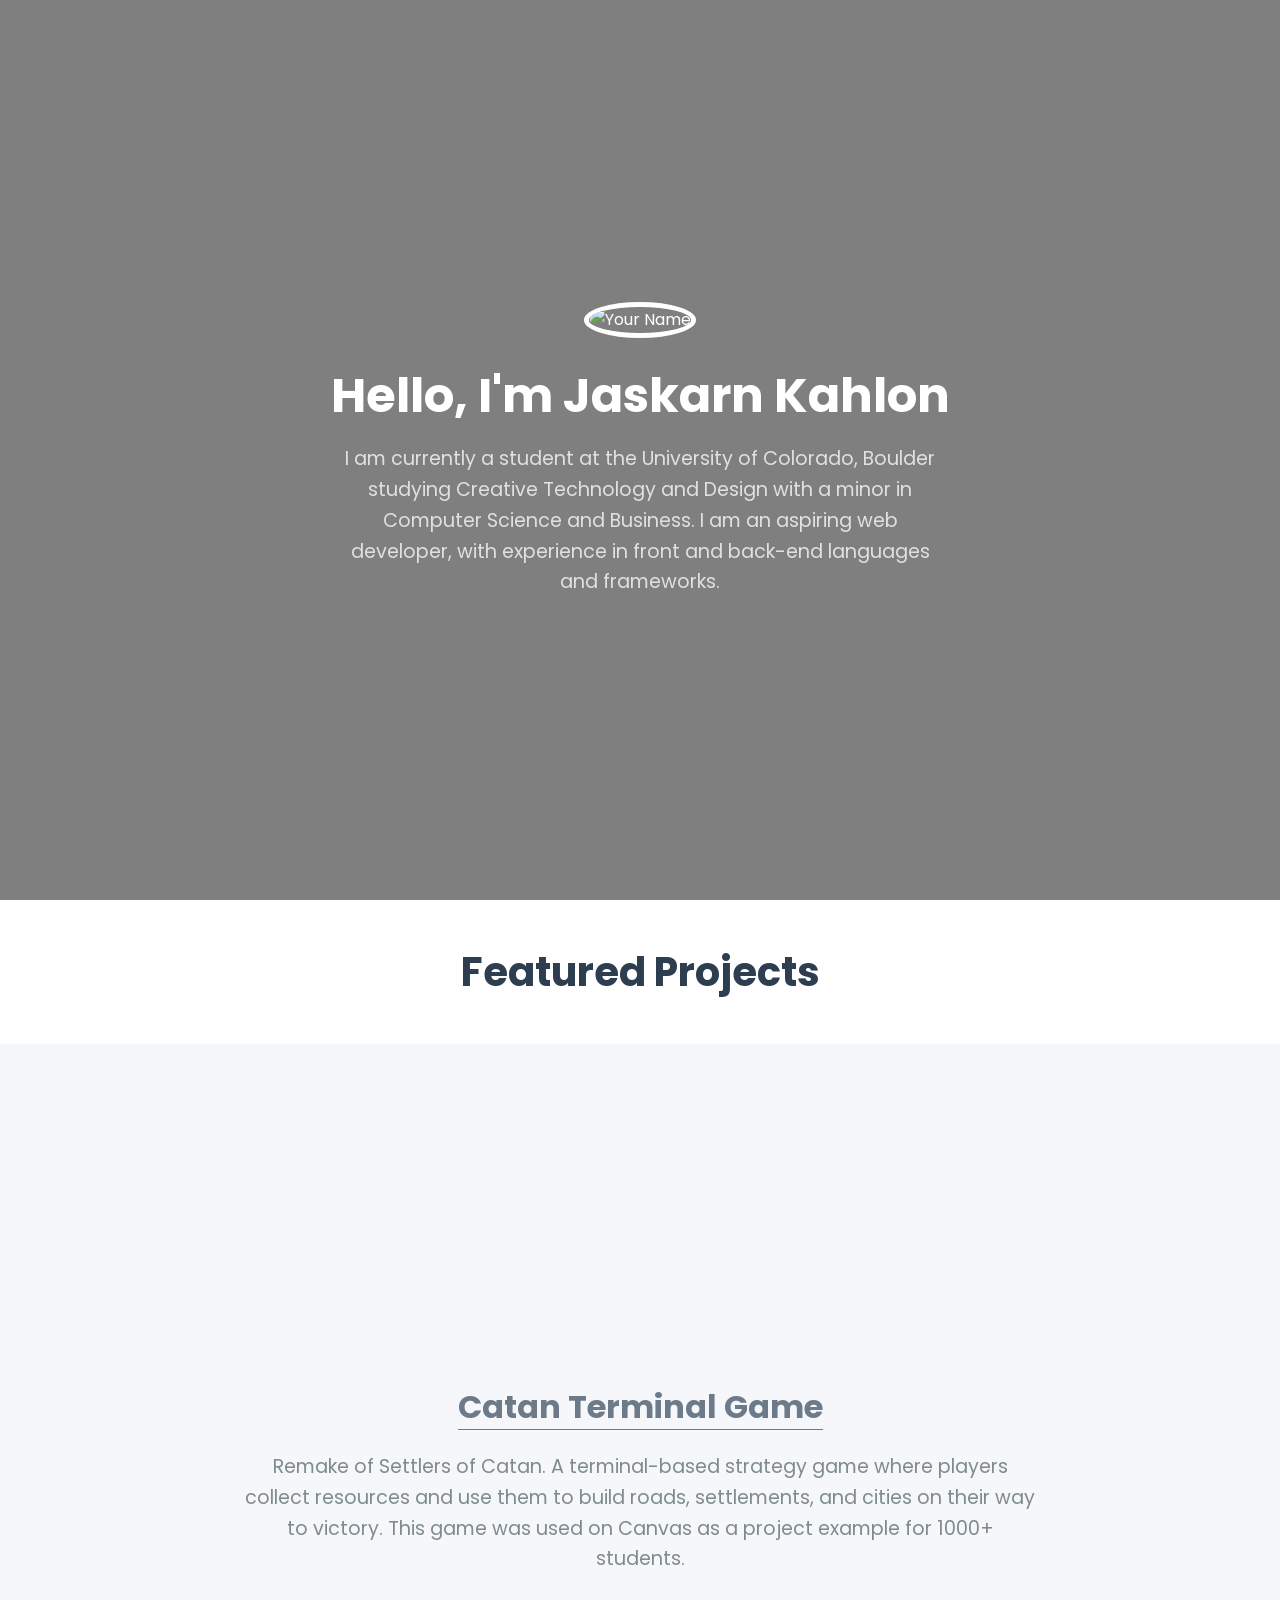
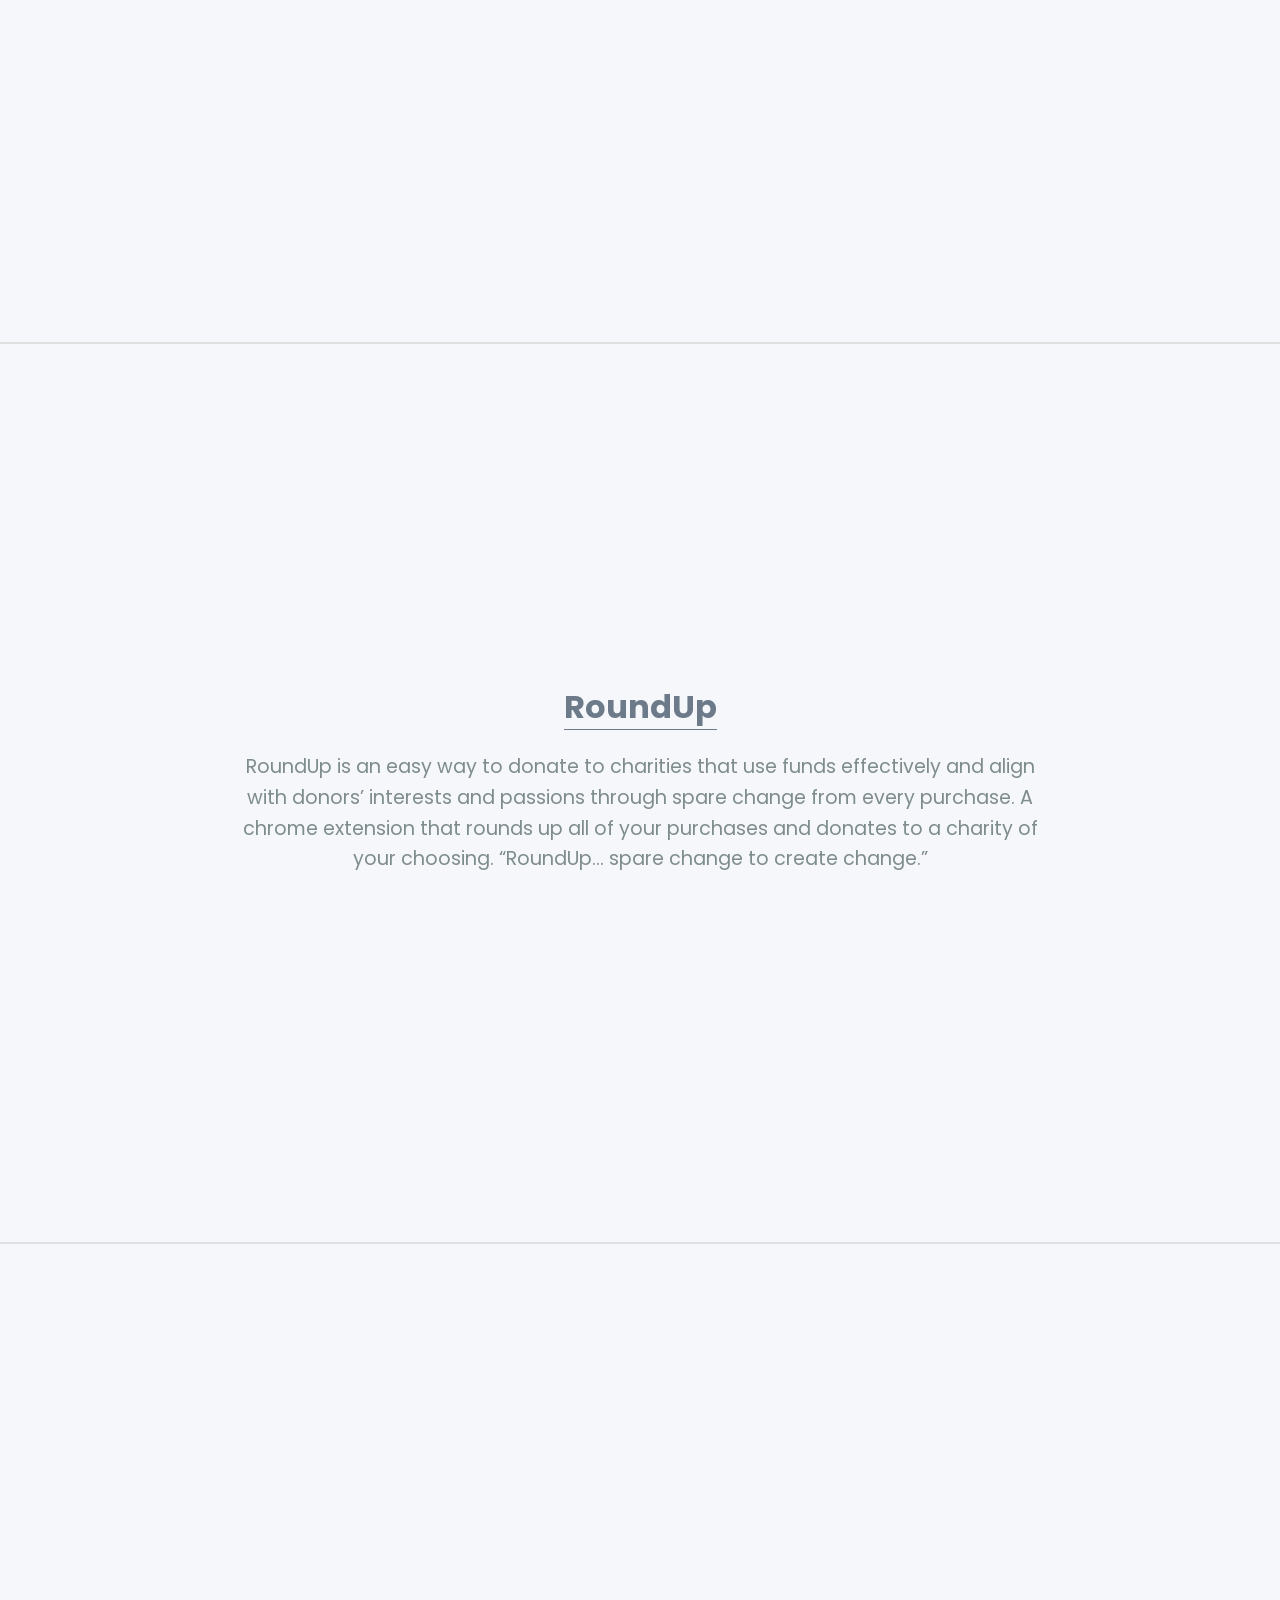
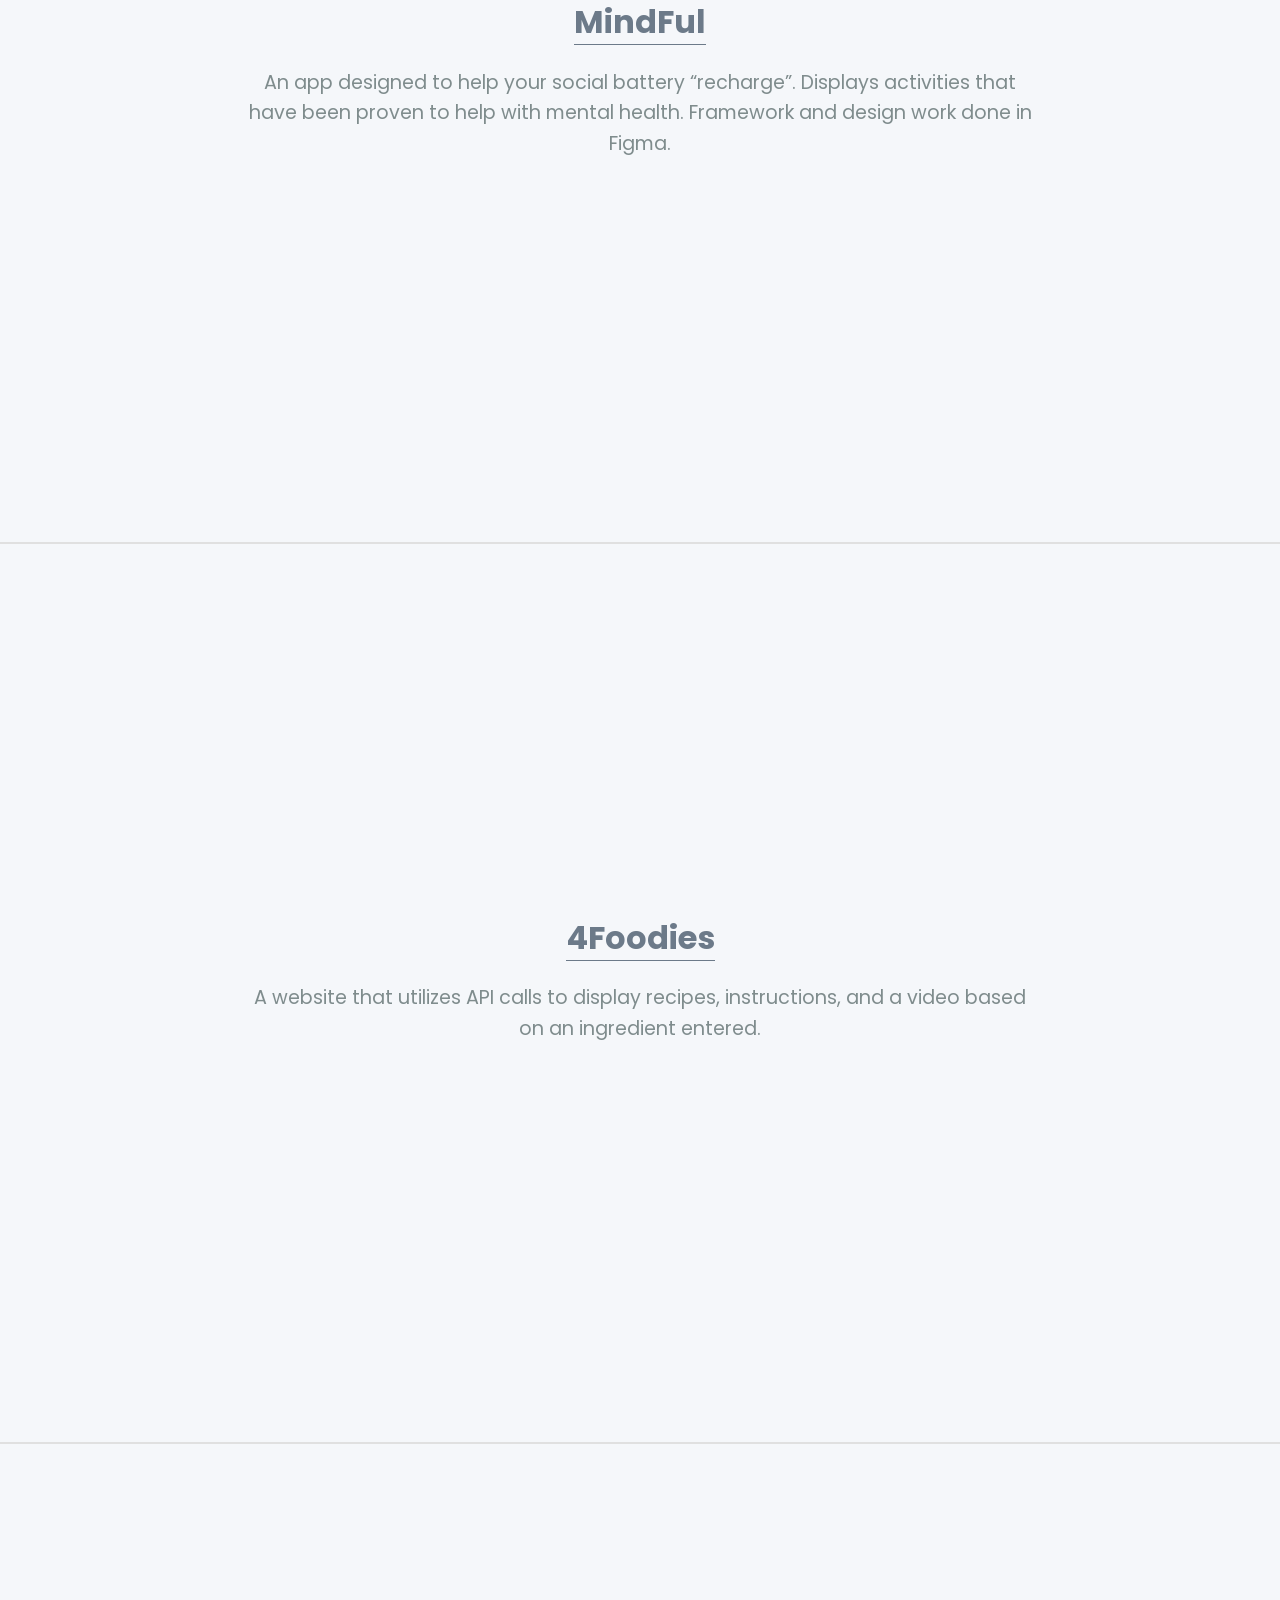
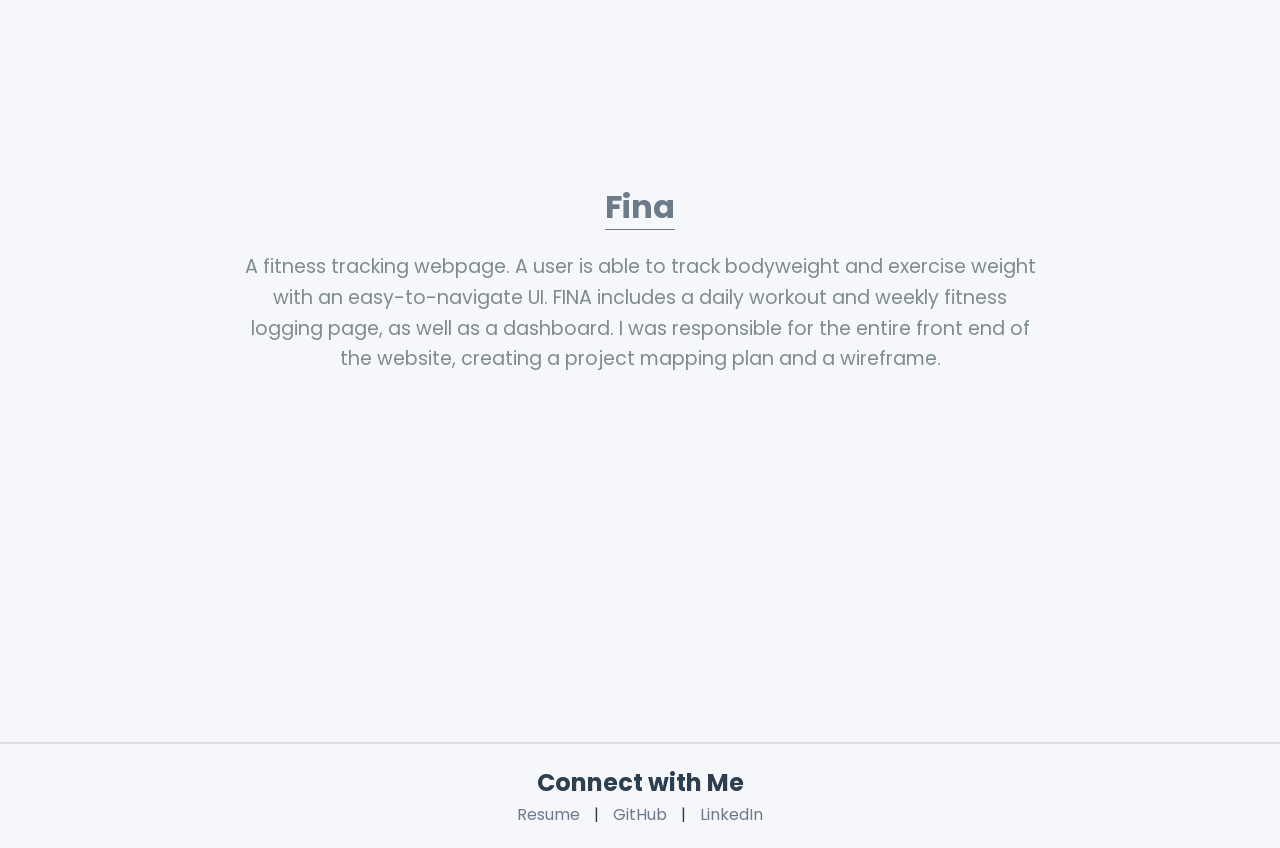
==== index.html @ 475bdefe "Add files via upload" ====
<!DOCTYPE html>
<html lang="en">
<head>
    <meta charset="UTF-8">
    <meta name="viewport" content="width=device-width, initial-scale=1.0">
    <title>My Portfolio</title>
    <link rel="stylesheet" href="style.css">
    <link href="https://fonts.googleapis.com/css2?family=Poppins:wght@400;600&display=swap" rel="stylesheet">
</head>
<body>
    <!-- Hero Section -->
    <header class="hero">
        <div class="overlay"></div>
        <div class="hero-content">
            <img src="your-photo.jpg" alt="Your Name" class="profile-pic">
            <div class="about-me">
                <h1><strong>Hello, I'm Jaskarn Kahlon</strong></h1>
                <p>I am currently a student at the University of Colorado, Boulder studying Creative Technology and Design with a minor in Computer Science and Business. I am an aspiring web developer, with experience in front and back-end languages and frameworks.</p>
            </div>
        </div>
    </header>

    <!-- Projects Section -->
    <section class="projects">
        <h2>Featured Projects</h2>

        <!-- Project 1: Catan Terminal Game -->
        <div class="project-section" id="project-1">
            <div class="project-content">
                <h3><a href="https://github.com/JaskarnKahlon1/Catan" target="_blank">Catan Terminal Game</a></h3>
                <p>Remake of Settlers of Catan. A terminal-based strategy game where players collect resources and use them to build roads, settlements, and cities on their way to victory. This game was used on Canvas as a project example for 1000+ students.</p>
            </div>
        </div>

        <!-- Project 2: RoundUp -->
        <div class="project-section" id="project-2">
            <div class="project-content">
                <h3><a href="https://github.com/IshanGProjects/RoundUp-Chrome-Extensions" target="_blank">RoundUp</a></h3>
                <p>RoundUp is an easy way to donate to charities that use funds effectively and align with donors’ interests and passions through spare change from every purchase. A chrome extension that rounds up all of your purchases and donates to a charity of your choosing. “RoundUp… spare change to create change.”</p>
            </div>
        </div>

        <!-- Project 3: MindFul -->
        <div class="project-section" id="project-3">
            <div class="project-content">
                <h3><a href="https://www.figma.com/proto/c4iYcLvR9ihwGPgPwx1ajz/Final-Project?node-id=1%3A3&scaling=scale-down&page-id=0%3A1&starting-point-node-id=1%3A3" target="_blank">MindFul</a></h3>
                <p>An app designed to help your social battery “recharge”. Displays activities that have been proven to help with mental health. Framework and design work done in Figma.</p>
            </div>
        </div>

        <!-- Project 4: 4Foodies -->
        <div class="project-section" id="project-4">
            <div class="project-content">
                <h3><a href="https://github.com/CSCI3308-Fall22/individual-project---set-e-JaskarnKahlon1" target="_blank">4Foodies</a></h3>
                <p>A website that utilizes API calls to display recipes, instructions, and a video based on an ingredient entered.</p>
            </div>
        </div>

        <!-- Project 5: Fina -->
        <div class="project-section" id="project-5">
            <div class="project-content">
                <h3><a href="https://github.com/Roman-Lynch/Group3" target="_blank">Fina</a></h3>
                <p>A fitness tracking webpage. A user is able to track bodyweight and exercise weight with an easy-to-navigate UI. FINA includes a daily workout and weekly fitness logging page, as well as a dashboard. I was responsible for the entire front end of the website, creating a project mapping plan and a wireframe.</p>
            </div>
        </div>
    </section>

    <!-- Footer Section -->
    <footer>
        <h2>Connect with Me</h2>
        <a href="https://docs.google.com/document/d/12Rl8M9u4_aouJ0RYzpn-iiYxez_B0-Yr/edit?usp=sharing&ouid=105893877208032743012&rtpof=true&sd=true" target="_blank">Resume</a> |
        <a href="https://github.com/JaskarnKahlon1?tab=overview&from=2023-01-01&to=2023-01-31" target="_blank">GitHub</a> |
        <a href="https://www.linkedin.com/in/jaskarn-kahlon/" target="_blank">LinkedIn</a>
    </footer>
</body>
</html>
---- style.css ----
/* Reset default styles */
* {
    margin: 0;
    padding: 0;
    box-sizing: border-box;
}

body {
    font-family: 'Poppins', sans-serif;
    line-height: 1.6;
    background-color: #FFFFFF; /* Clean white background */
    color: #2C3E50; /* Dark slate grey text for contrast */
    scroll-behavior: smooth; /* Smooth scrolling between sections */
}

/* Full-Screen Hero Section */
.hero {
    position: relative;
    height: 100vh; /* Full viewport height */
    background-image: url('background-image.jpg'); /* Optional background image */
    background-size: cover;
    background-position: center;
    display: flex;
    justify-content: center;
    align-items: center;
    color: #FFFFFF; /* White text for dramatic contrast */
}

.overlay {
    position: absolute;
    top: 0;
    left: 0;
    width: 100%;
    height: 100%;
    background: rgba(0, 0, 0, 0.5); /* Optional dark overlay for more contrast */
}

.hero-content {
    position: relative;
    text-align: center;
    z-index: 2;
    animation: fadeIn 2s ease; /* Smooth fade-in for dramatic effect */
}

.profile-pic {
    width: 200px;
    height: 200px;
    border-radius: 50%;
    border: 5px solid #FFFFFF; /* Clean white border */
    object-fit: cover;
    margin-bottom: 20px;
    animation: slideUp 1.5s ease; /* Slight sliding up animation for effect */
}

.about-me h1 {
    font-size: 3em;
    font-weight: 600;
    margin-bottom: 10px;
    color: #FFFFFF;
}

.about-me p {
    font-size: 1.2em;
    max-width: 600px;
    margin: 0 auto;
    color: #E0E0E0;
    line-height: 1.6;
}

/* Smooth Fade-In Animation */
@keyframes fadeIn {
    from {
        opacity: 0;
    }
    to {
        opacity: 1;
    }
}

/* Subtle Slide-Up Animation */
@keyframes slideUp {
    from {
        transform: translateY(50px);
        opacity: 0;
    }
    to {
        transform: translateY(0);
        opacity: 1;
    }
}

/* Projects Section Styling */
.projects h2 {
    text-align: center;
    font-size: 2.5em;
    margin: 40px 0;
    color: #2C3E50; /* Dark grey */
}

/* Full-Page Project Sections */
.project-section {
    height: 100vh; /* Each project occupies full viewport height */
    display: flex;
    justify-content: center;
    align-items: center;
    background-color: #F5F7FA; /* Light grey background */
    border-bottom: 2px solid #E0E0E0; /* Subtle divider between sections */
    opacity: 1; /* Make the project sections visible by default */
    transform: translateY(0); /* No initial offset */
    transition: opacity 1s ease, transform 1s ease; /* Subtle fade-in effect */
}

.project-content {
    text-align: center;
    max-width: 800px;
    margin: 0 20px;
}

.project-section h3 {
    font-size: 2em;
    color: #2C3E50;
    margin-bottom: 20px;
}

.project-section p {
    font-size: 1.2em;
    color: #7F8C8D; /* Lighter grey for project descriptions */
    margin-bottom: 30px;
}

.project-section a {
    color: #6C7A89; /* Muted blue for links */
    text-decoration: none;
    border-bottom: 1px solid #6C7A89;
    transition: color 0.3s ease, border-color 0.3s ease;
}

.project-section a:hover {
    color: #E74C3C; /* Soft red for hover state */
    border-bottom-color: #E74C3C;
}

/* Footer Section */
footer {
    padding: 20px 0;
    background-color: #F5F7FA; /* Light grey background */
    color: #2C3E50;
    text-align: center;
}

footer a {
    color: #6C7A89;
    text-decoration: none;
    margin: 0 10px;
    transition: color 0.3s ease;
}

footer a:hover {
    color: #E74C3C;
}

/* Responsive Design for Smaller Screens */
@media only screen and (max-width: 768px) {
    .profile-pic {
        width: 150px;
        height: 150px;
    }

    .about-me h1 {
        font-size: 2.5em;
    }

    .about-me p {
        font-size: 1em;
    }

    .projects {
        padding: 20px;
    }
}
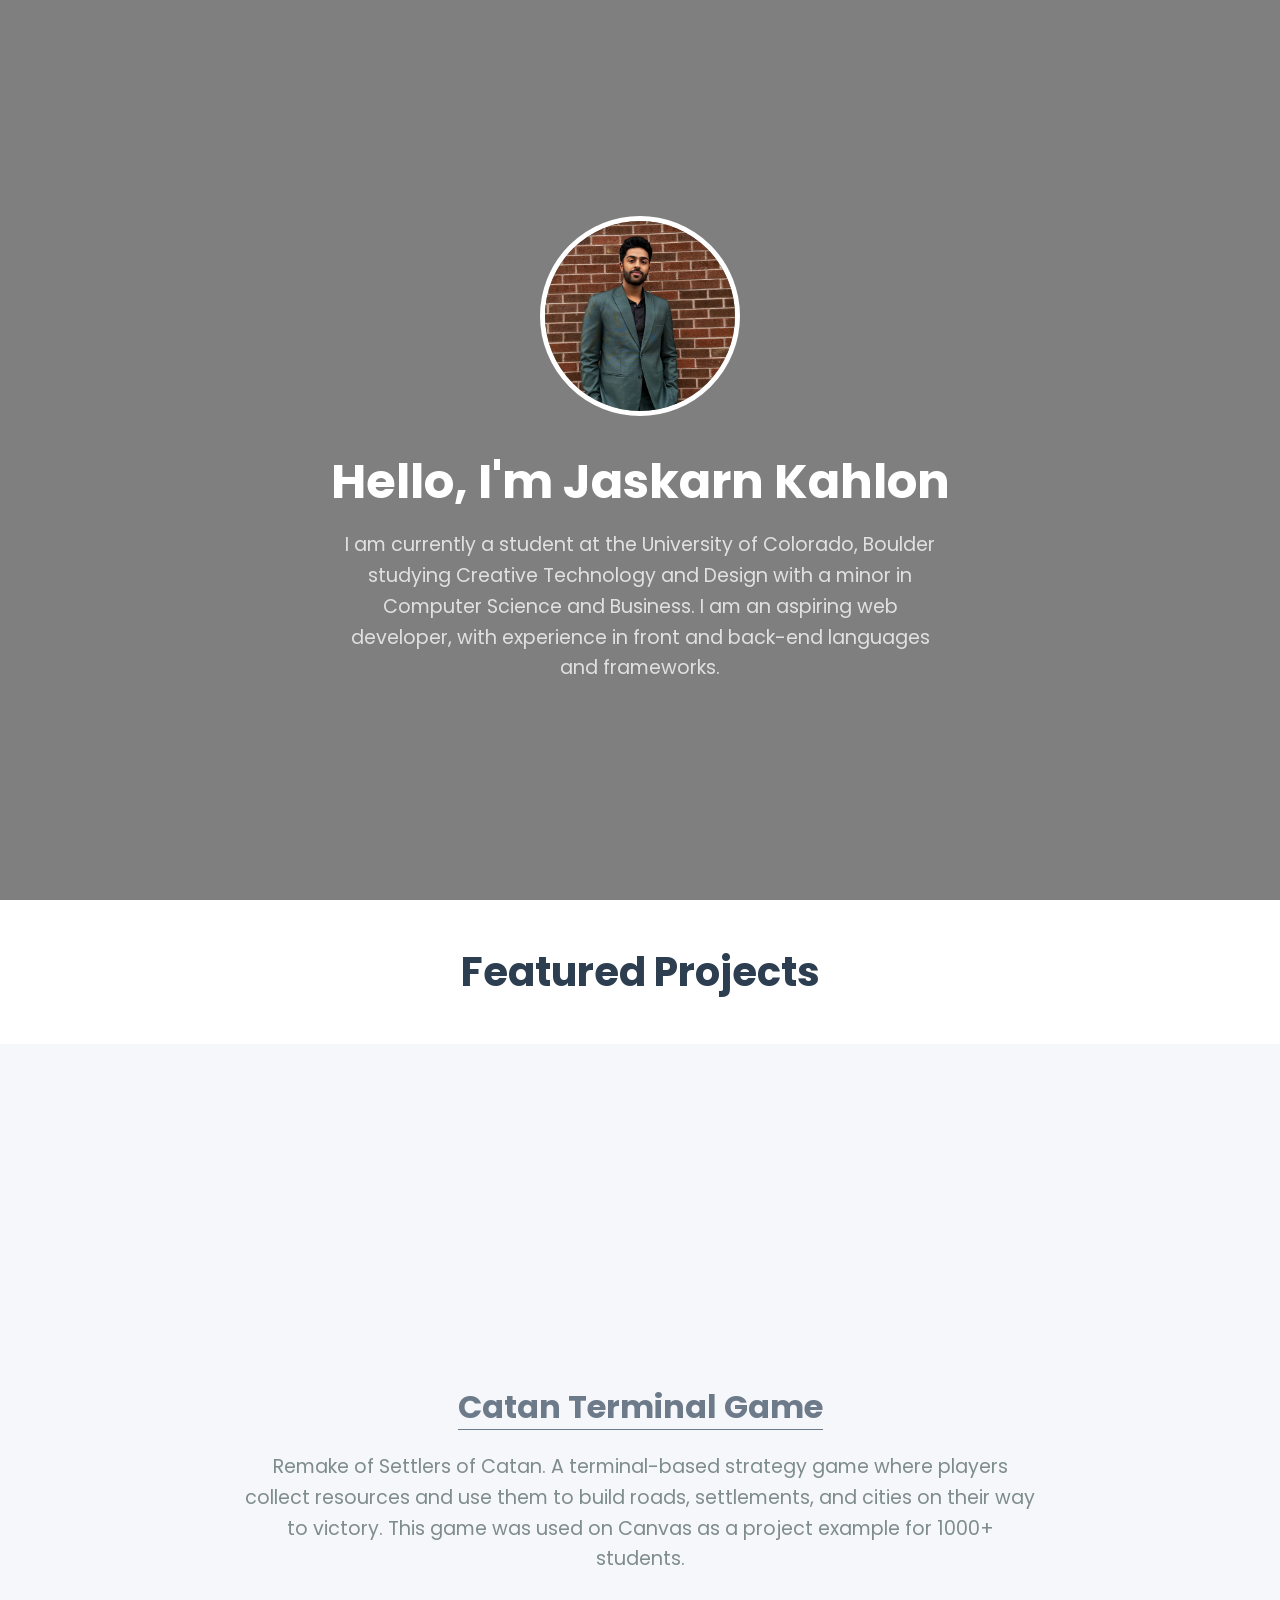
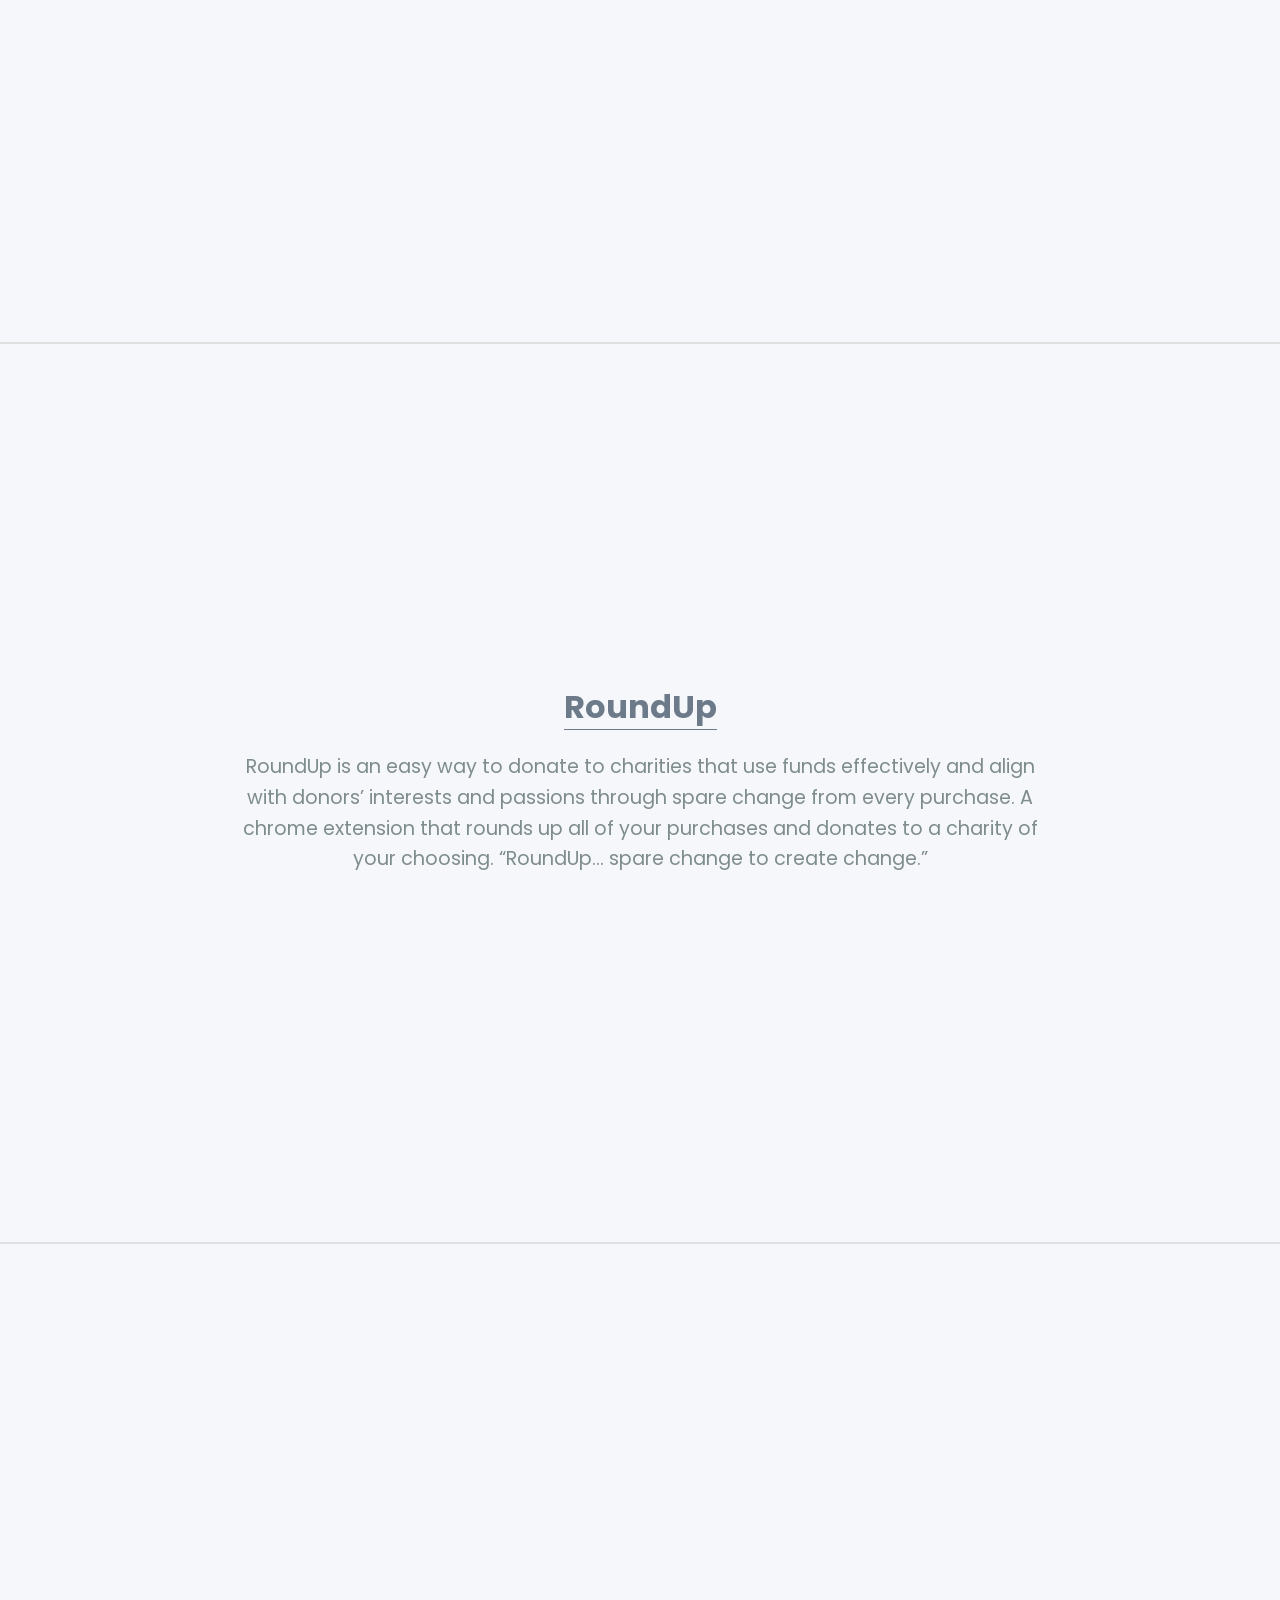
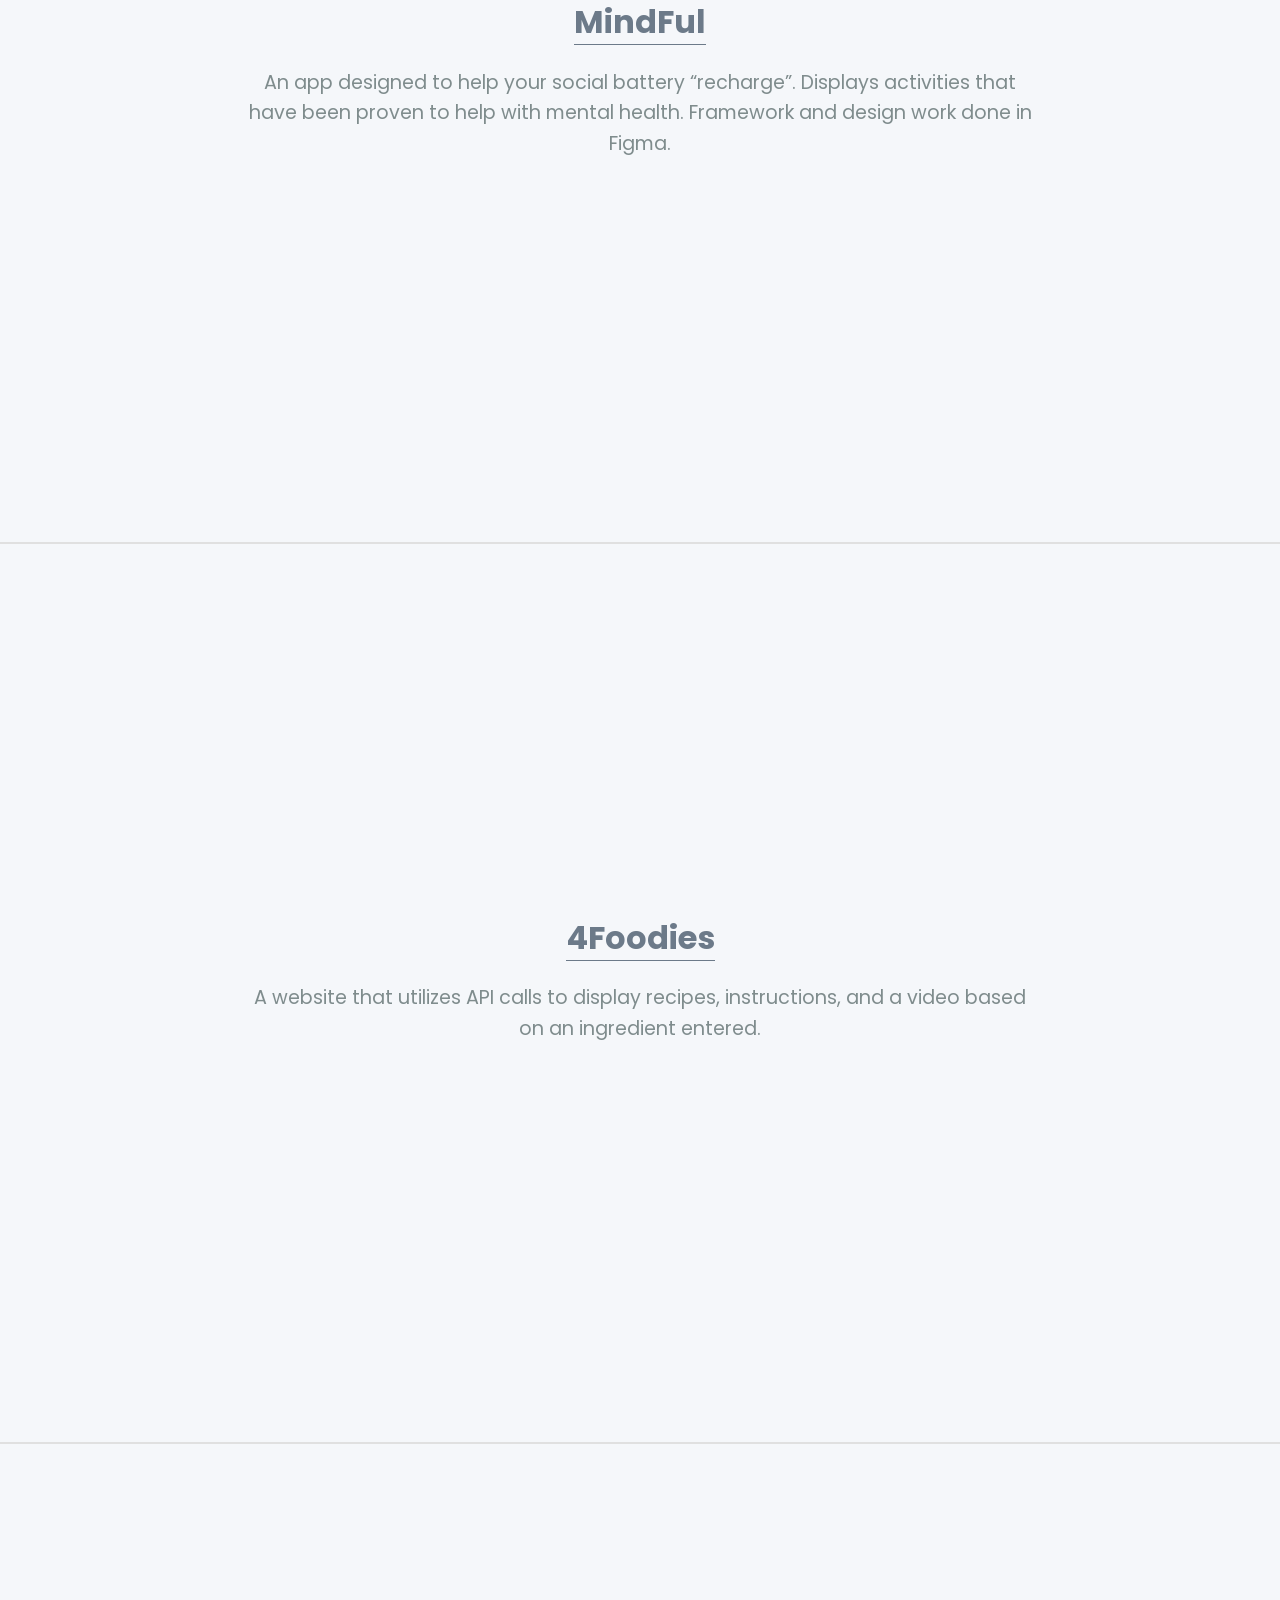
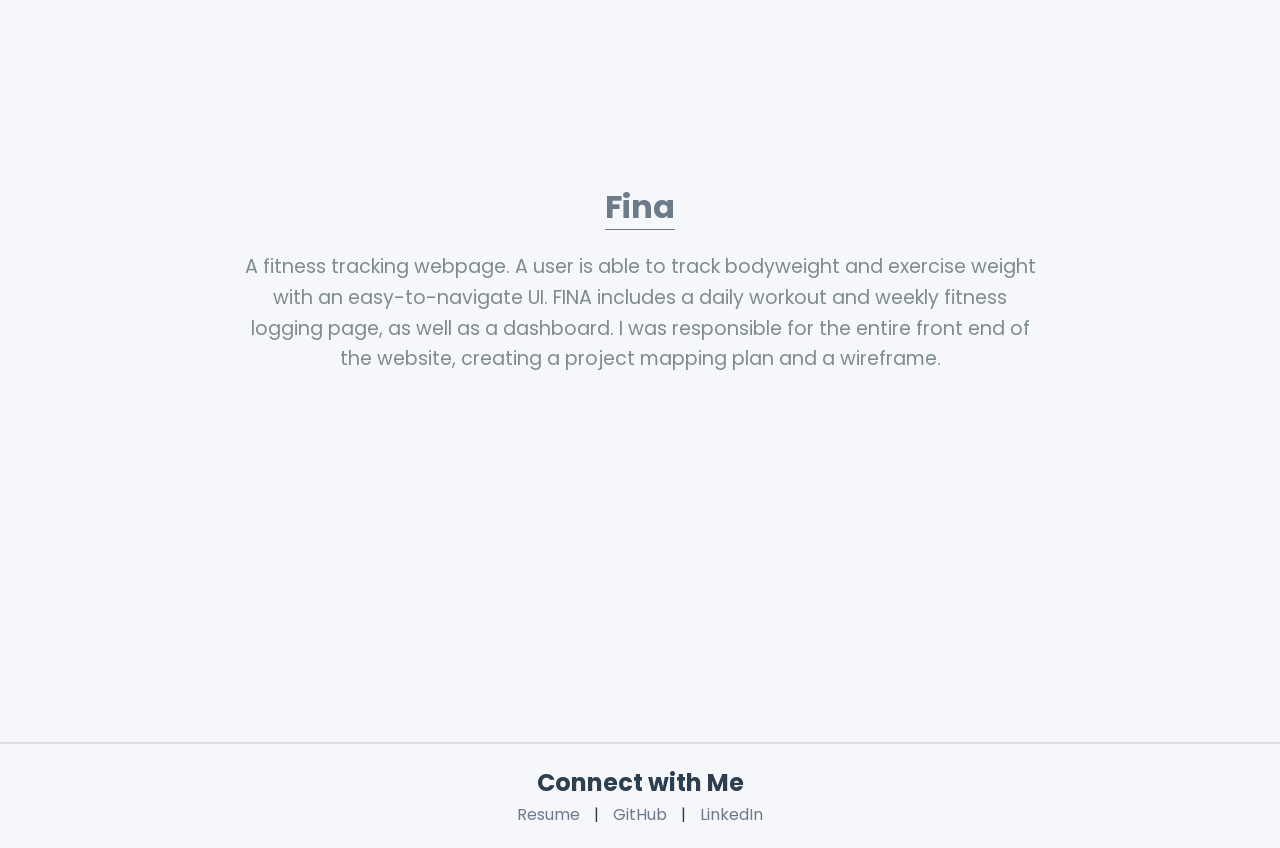
==== commit 293f2b18: "added profile pic" ====
--- a/index.html
+++ b/index.html
@@ -12,7 +12,7 @@
     <header class="hero">
         <div class="overlay"></div>
         <div class="hero-content">
-            <img src="your-photo.jpg" alt="Your Name" class="profile-pic">
+            <img src="IMG_1725.jpg" alt="Jaskarn Kahlon" class="profile-pic">
             <div class="about-me">
                 <h1><strong>Hello, I'm Jaskarn Kahlon</strong></h1>
                 <p>I am currently a student at the University of Colorado, Boulder studying Creative Technology and Design with a minor in Computer Science and Business. I am an aspiring web developer, with experience in front and back-end languages and frameworks.</p>
--- a/style.css
+++ b/style.css
@@ -50,6 +50,7 @@
     object-fit: cover;
     margin-bottom: 20px;
     animation: slideUp 1.5s ease; /* Slight sliding up animation for effect */
+    
 }
 
 .about-me h1 {
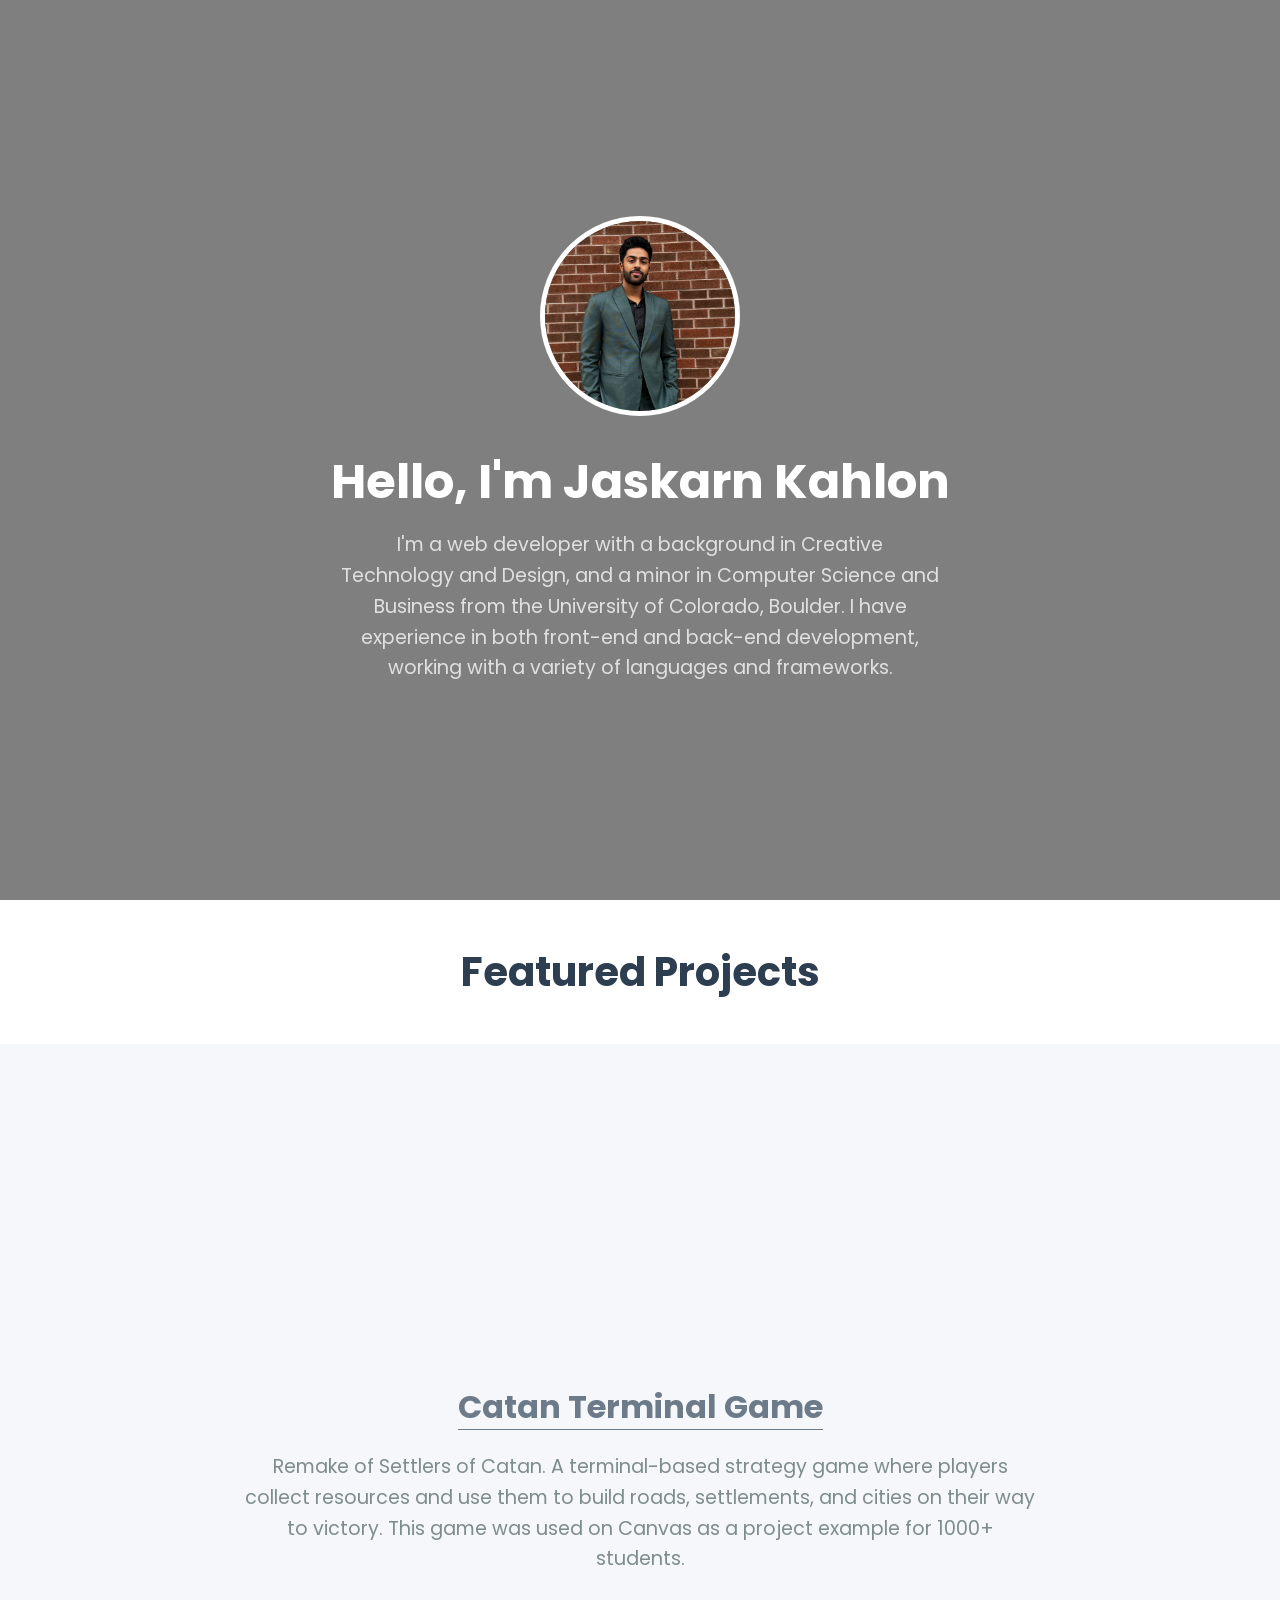
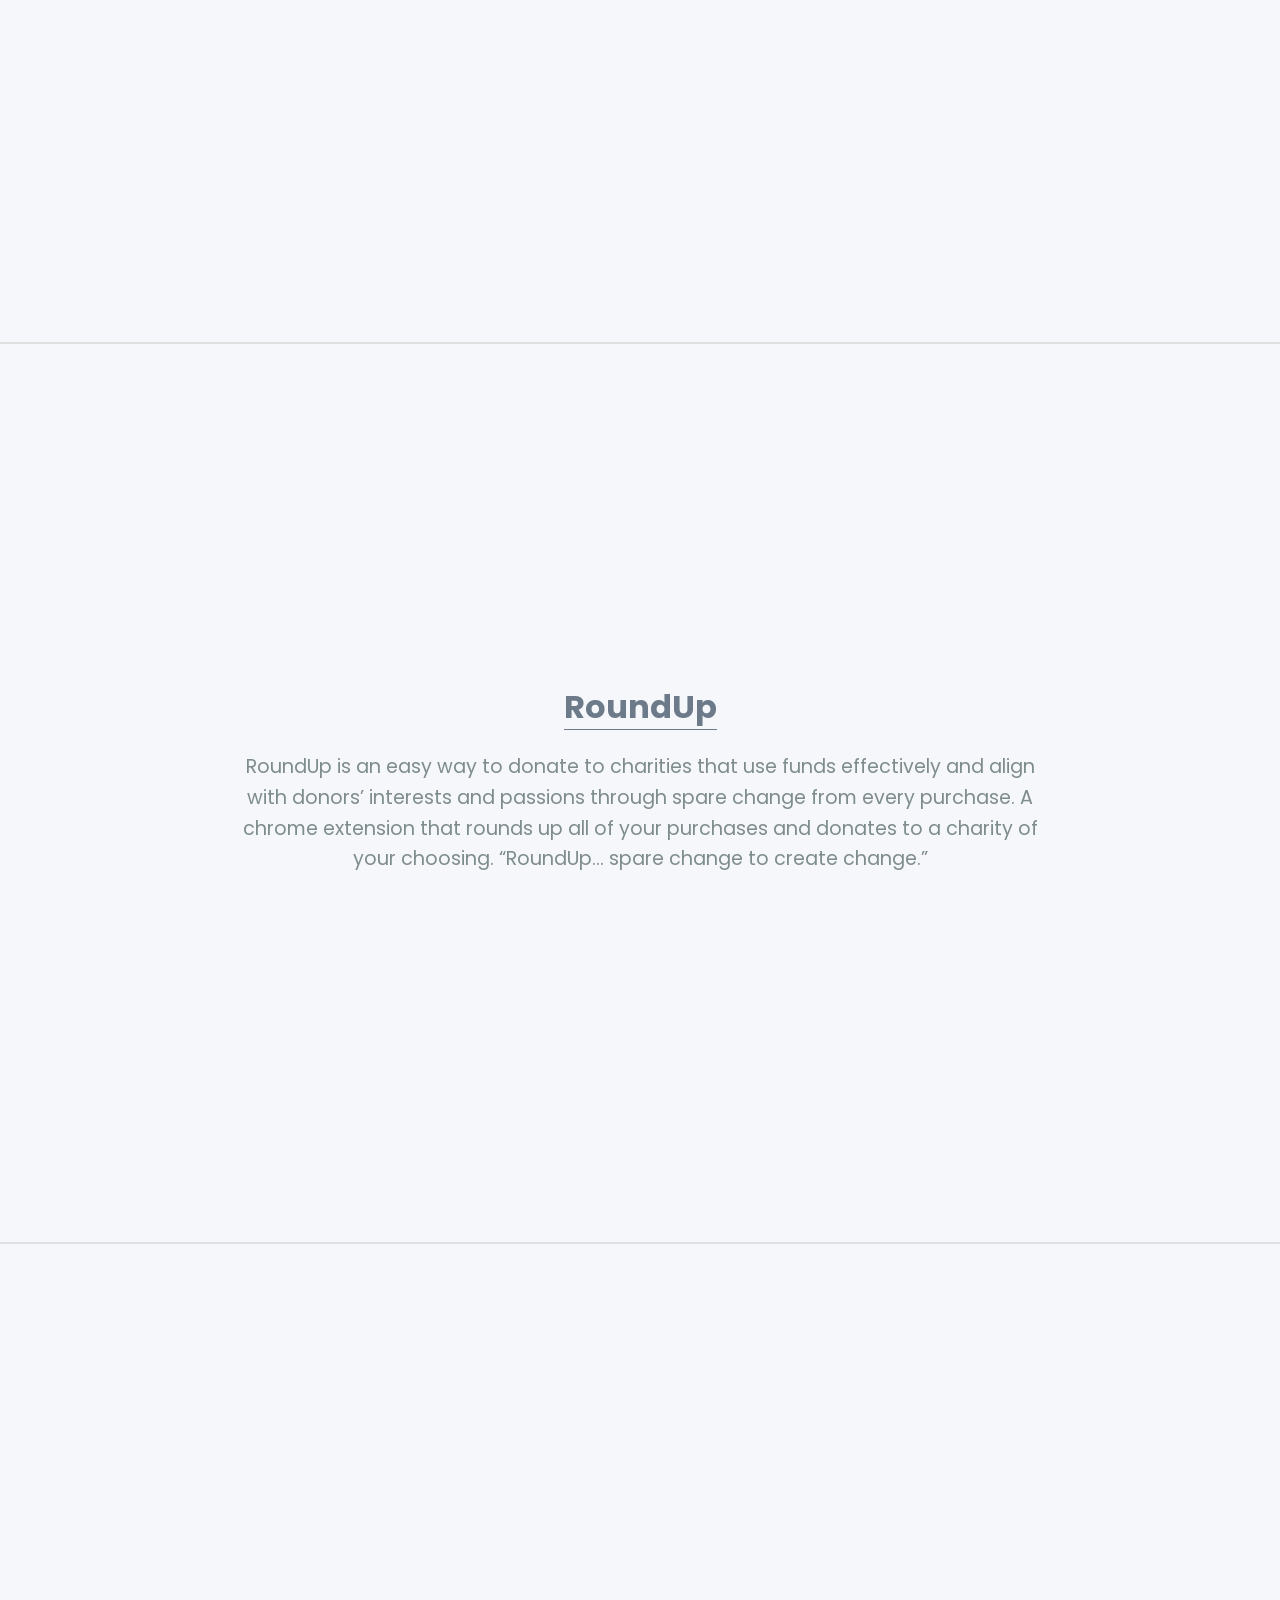
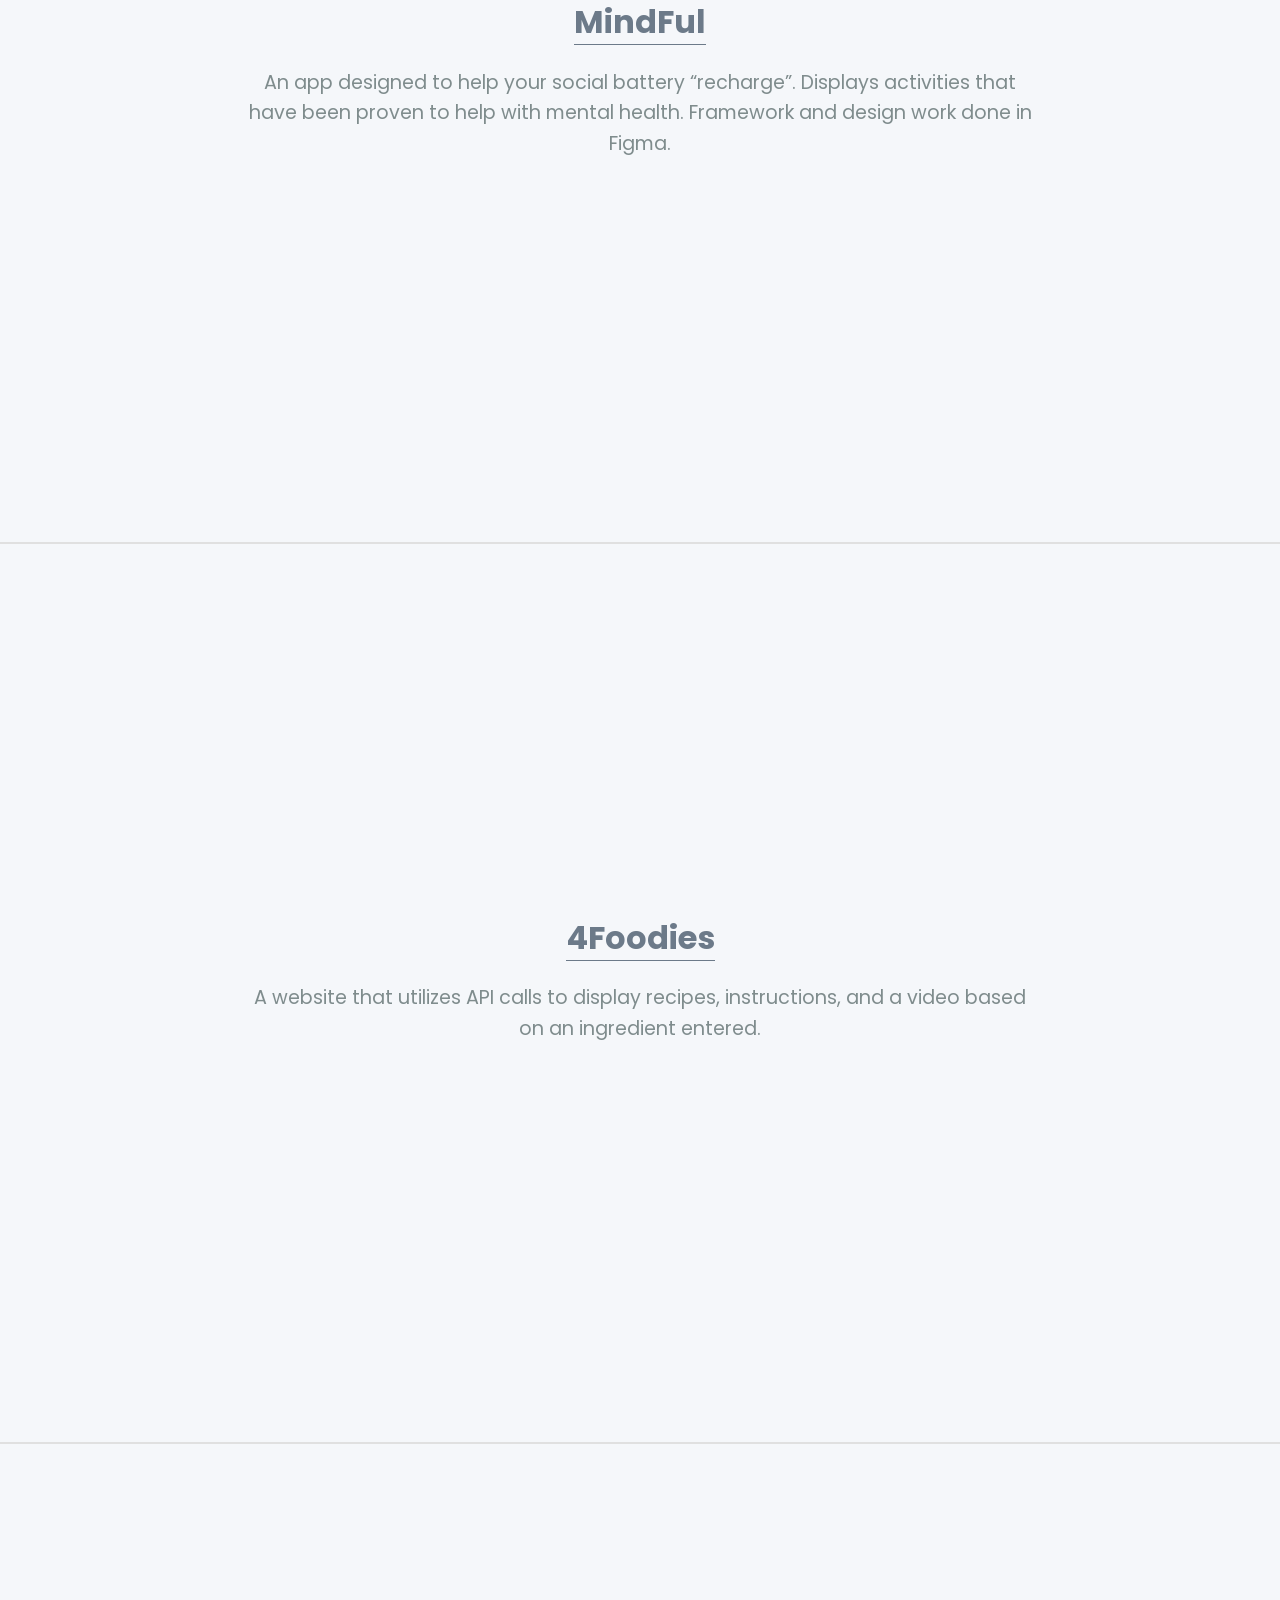
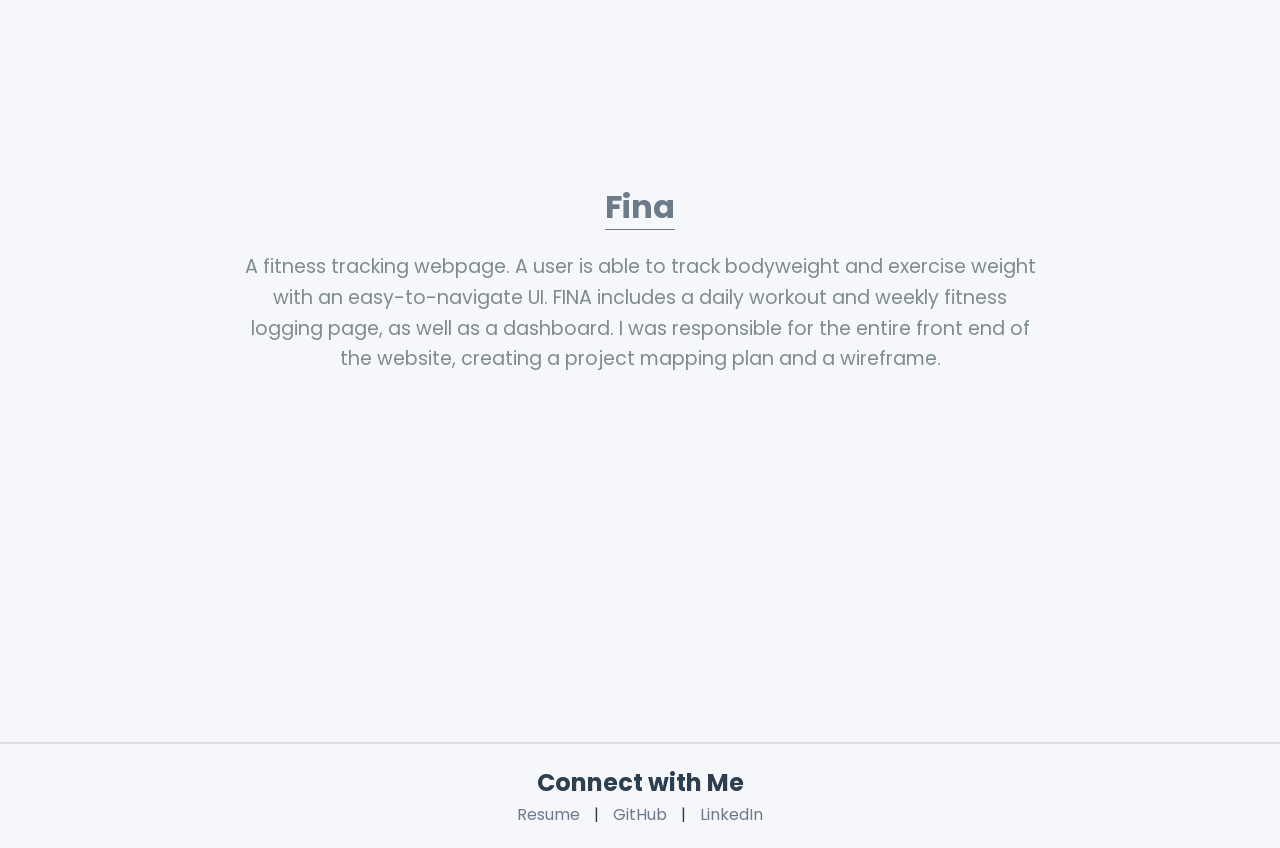
==== commit b51e3feb: "updated profile" ====
--- a/index.html
+++ b/index.html
@@ -15,7 +15,7 @@
             <img src="IMG_1725.jpg" alt="Jaskarn Kahlon" class="profile-pic">
             <div class="about-me">
                 <h1><strong>Hello, I'm Jaskarn Kahlon</strong></h1>
-                <p>I am currently a student at the University of Colorado, Boulder studying Creative Technology and Design with a minor in Computer Science and Business. I am an aspiring web developer, with experience in front and back-end languages and frameworks.</p>
+                <p>I'm a web developer with a background in Creative Technology and Design, and a minor in Computer Science and Business from the University of Colorado, Boulder. I have experience in both front-end and back-end development, working with a variety of languages and frameworks.</p>
             </div>
         </div>
     </header>
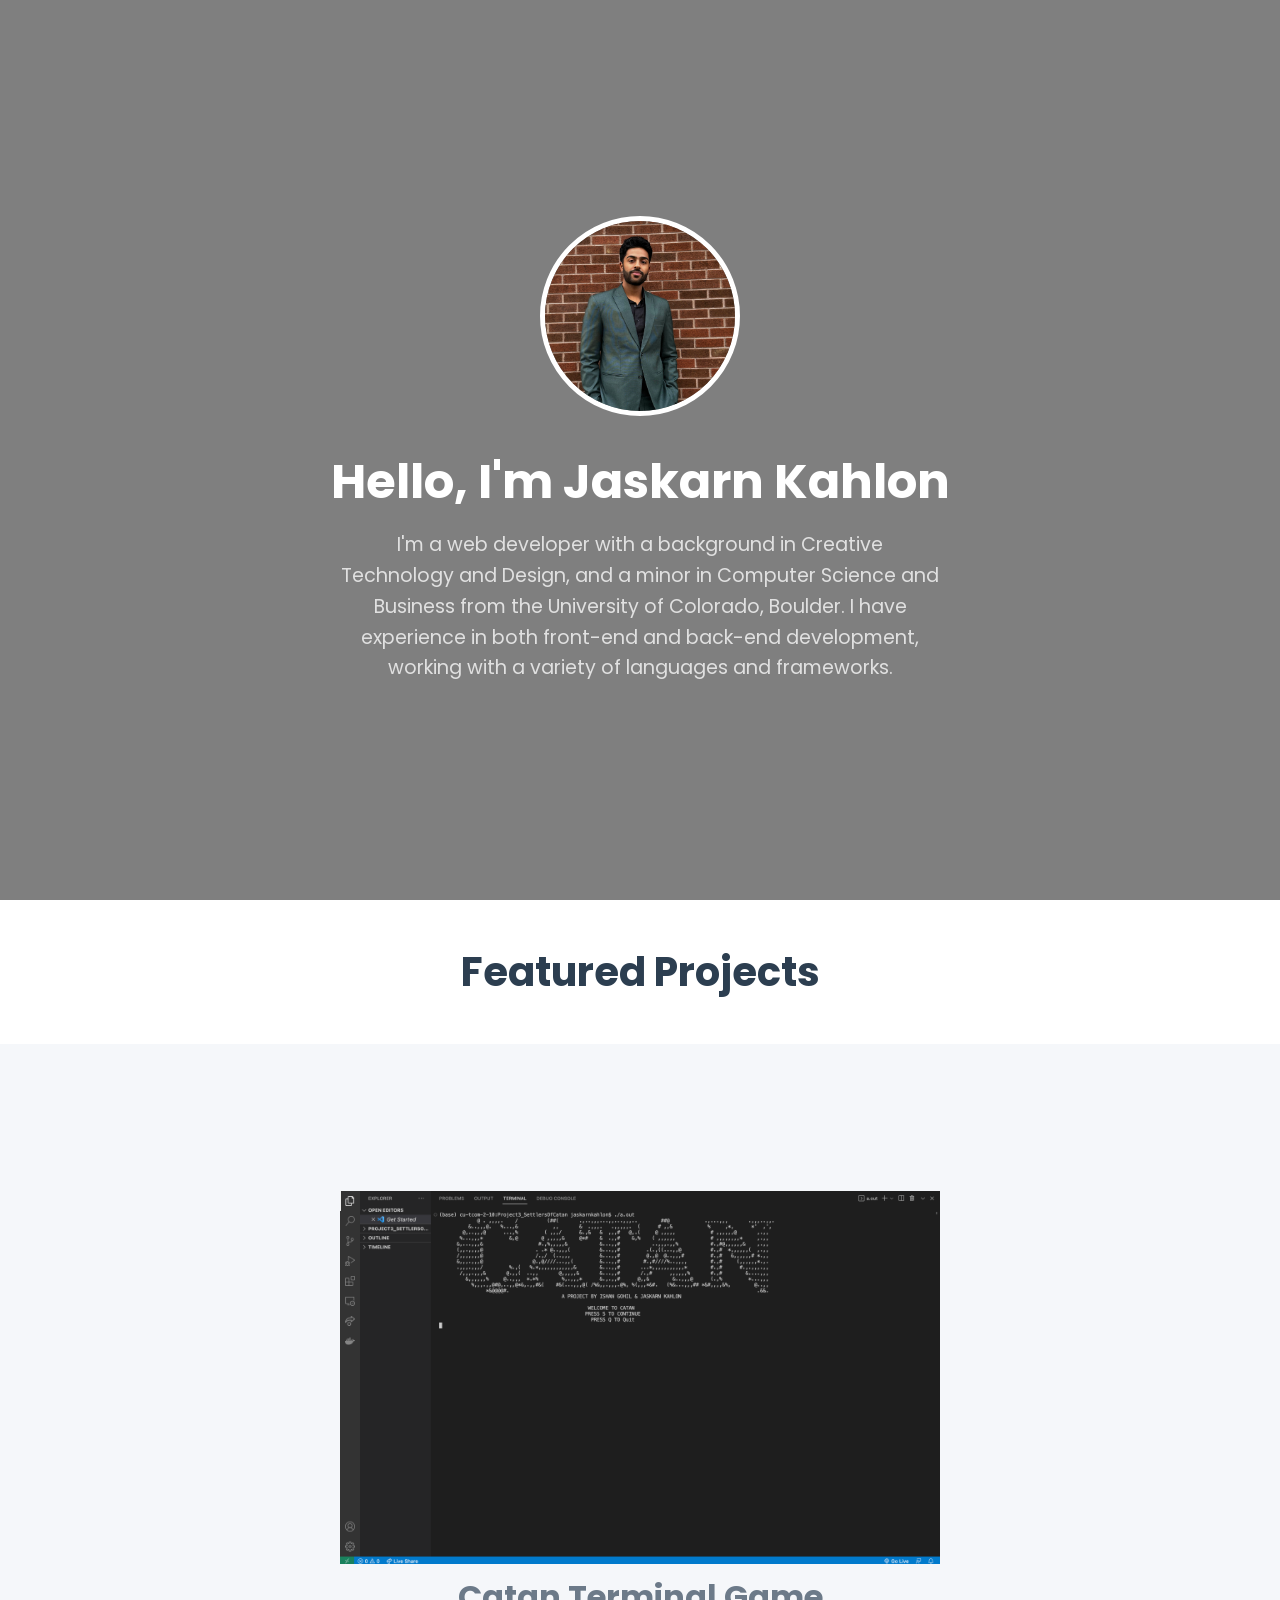
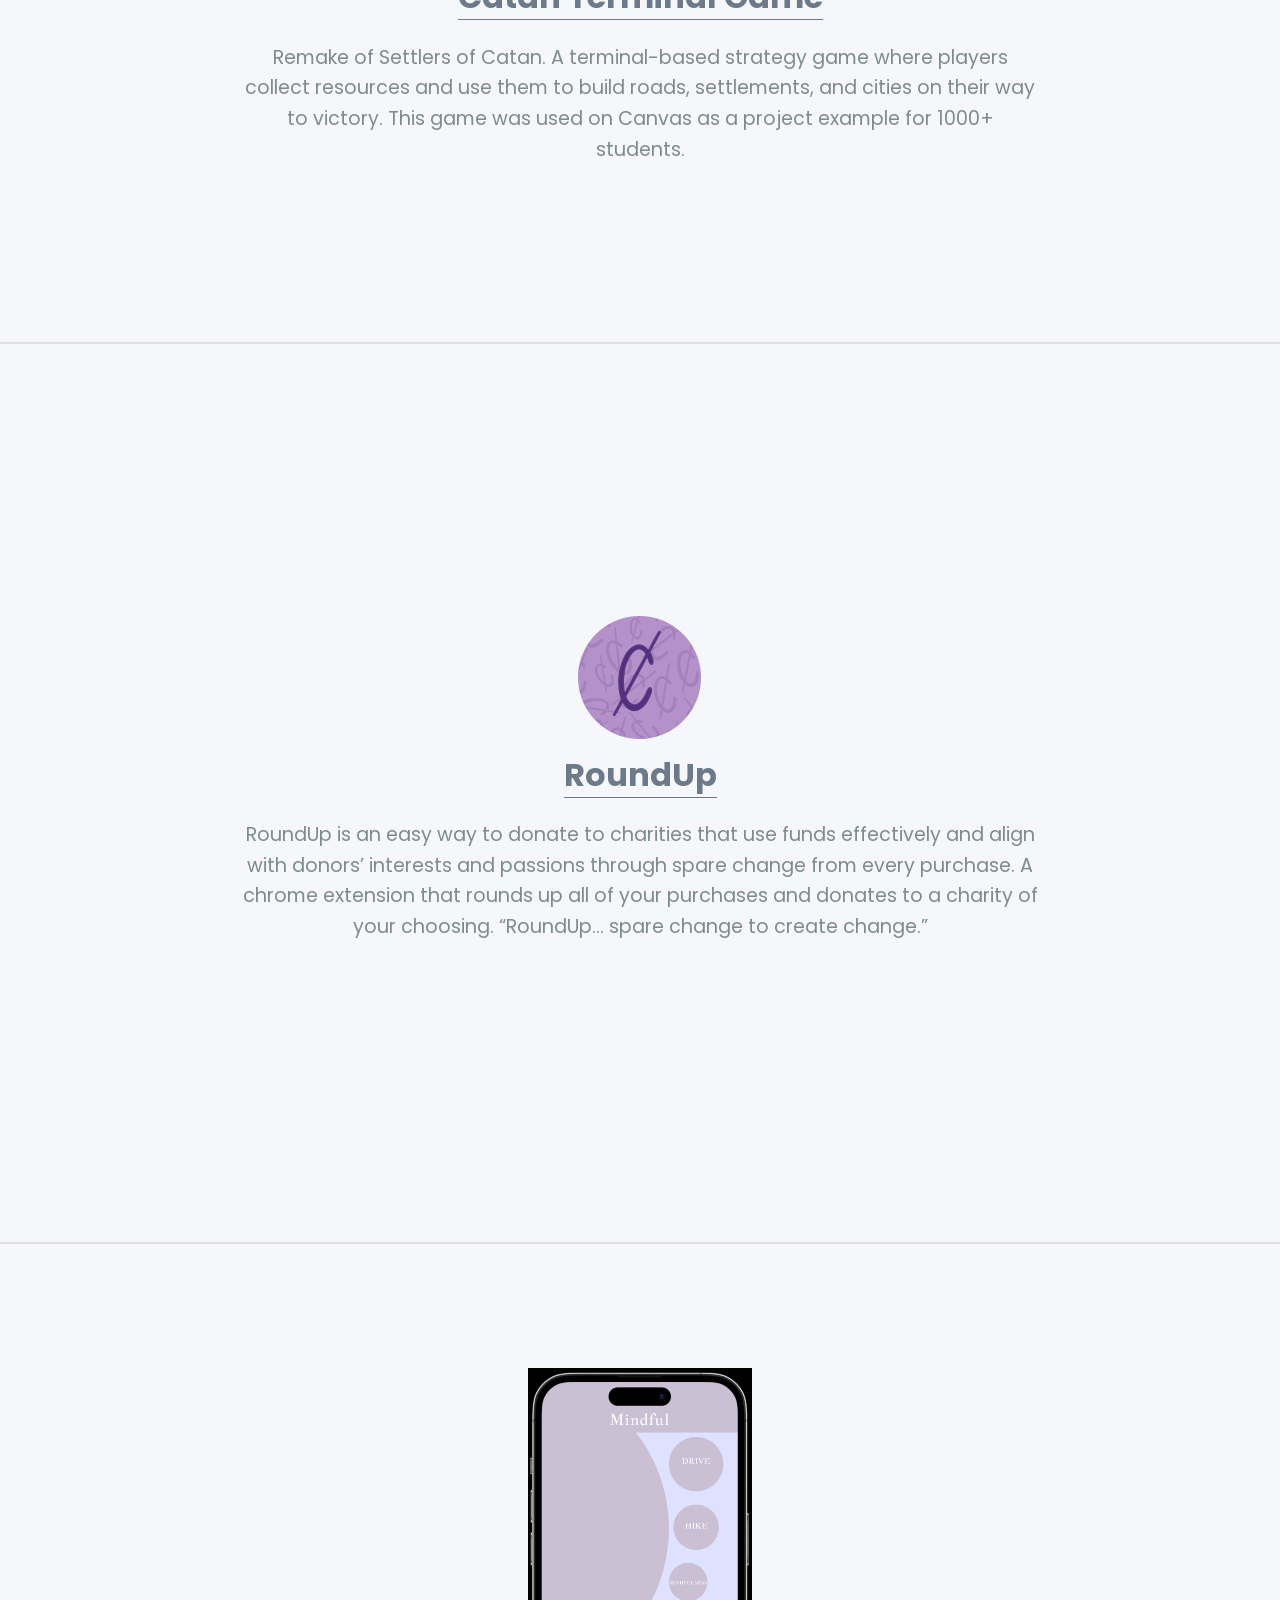
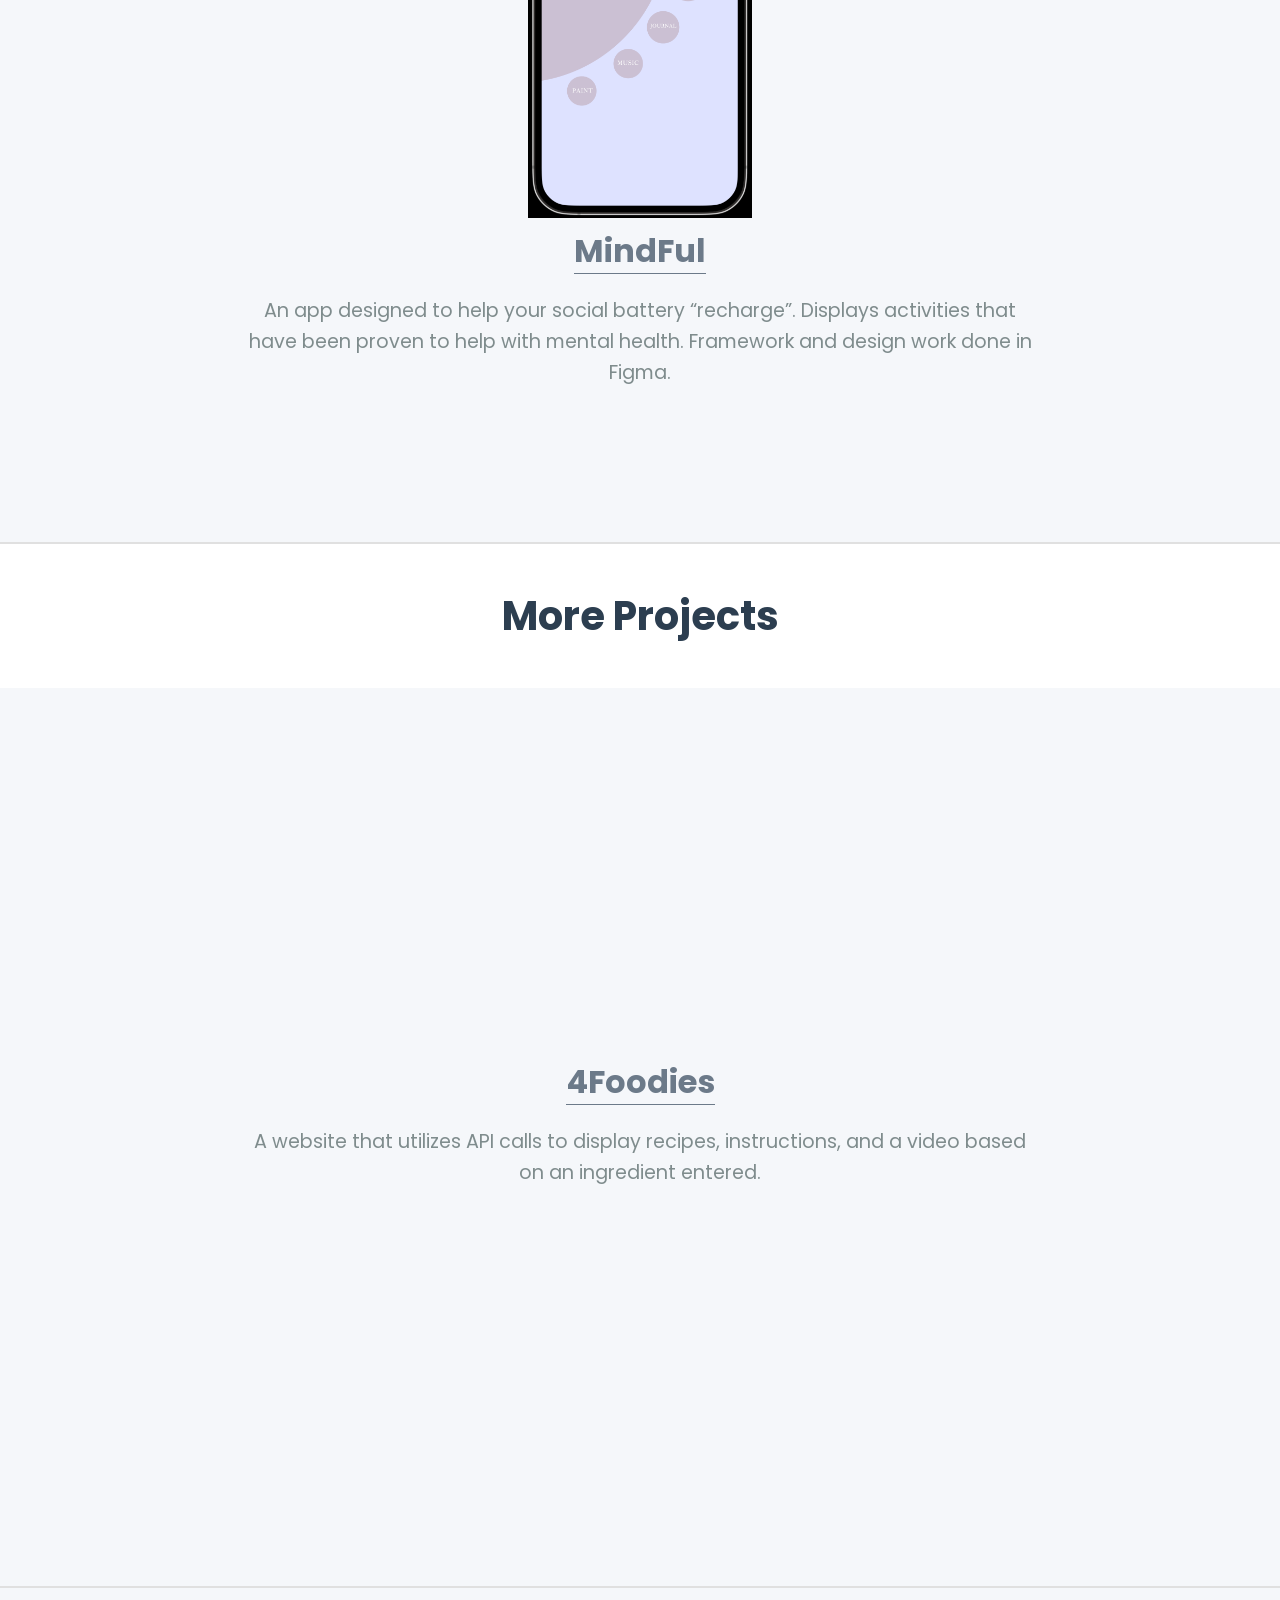
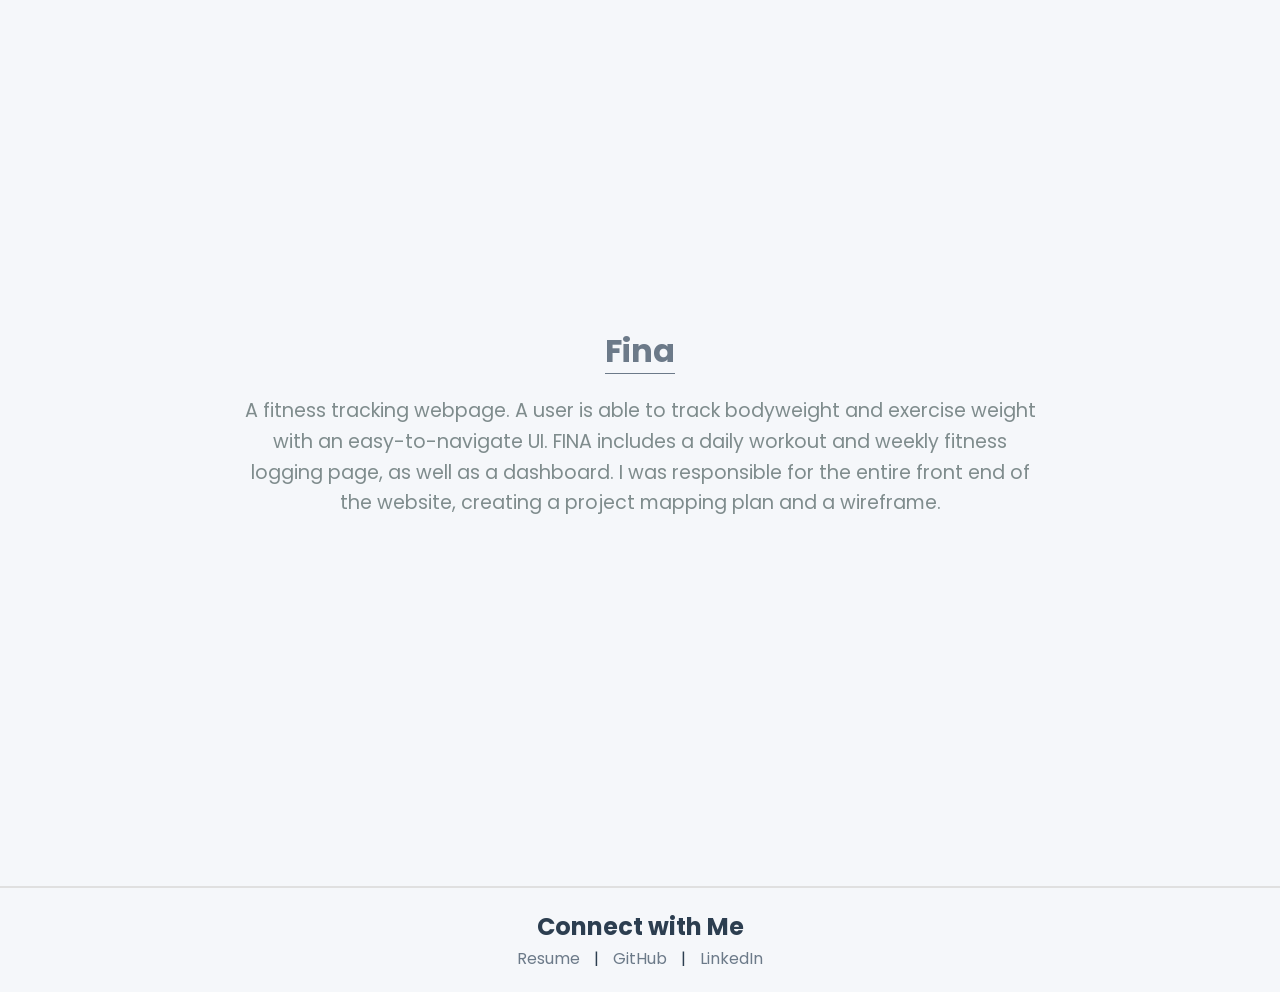
==== commit 5858fb4a: "added photos" ====
--- a/index.html
+++ b/index.html
@@ -27,6 +27,7 @@
         <!-- Project 1: Catan Terminal Game -->
         <div class="project-section" id="project-1">
             <div class="project-content">
+                <img src="Catan.png" alt="Catan">
                 <h3><a href="https://github.com/JaskarnKahlon1/Catan" target="_blank">Catan Terminal Game</a></h3>
                 <p>Remake of Settlers of Catan. A terminal-based strategy game where players collect resources and use them to build roads, settlements, and cities on their way to victory. This game was used on Canvas as a project example for 1000+ students.</p>
             </div>
@@ -35,6 +36,7 @@
         <!-- Project 2: RoundUp -->
         <div class="project-section" id="project-2">
             <div class="project-content">
+               <img src="logo 128x128.png" alt="logo">
                 <h3><a href="https://github.com/IshanGProjects/RoundUp-Chrome-Extensions" target="_blank">RoundUp</a></h3>
                 <p>RoundUp is an easy way to donate to charities that use funds effectively and align with donors’ interests and passions through spare change from every purchase. A chrome extension that rounds up all of your purchases and donates to a charity of your choosing. “RoundUp… spare change to create change.”</p>
             </div>
@@ -43,10 +45,14 @@
         <!-- Project 3: MindFul -->
         <div class="project-section" id="project-3">
             <div class="project-content">
+                <img src="Mindful.png" alt="Mindful">
+
                 <h3><a href="https://www.figma.com/proto/c4iYcLvR9ihwGPgPwx1ajz/Final-Project?node-id=1%3A3&scaling=scale-down&page-id=0%3A1&starting-point-node-id=1%3A3" target="_blank">MindFul</a></h3>
                 <p>An app designed to help your social battery “recharge”. Displays activities that have been proven to help with mental health. Framework and design work done in Figma.</p>
             </div>
         </div>
+
+        <h2>More Projects</h2>
 
         <!-- Project 4: 4Foodies -->
         <div class="project-section" id="project-4">
--- a/style.css
+++ b/style.css
@@ -179,4 +179,12 @@
         padding: 20px;
     }
 }
+#project-1 img {
+    width: 600px; /* Adjust the width as needed */
+    height: auto; /* Maintains aspect ratio */
+}
 
+#project-3 img {
+    height: 450px; /* Adjust the height as needed */
+    width: auto; /* Maintains aspect ratio */
+}
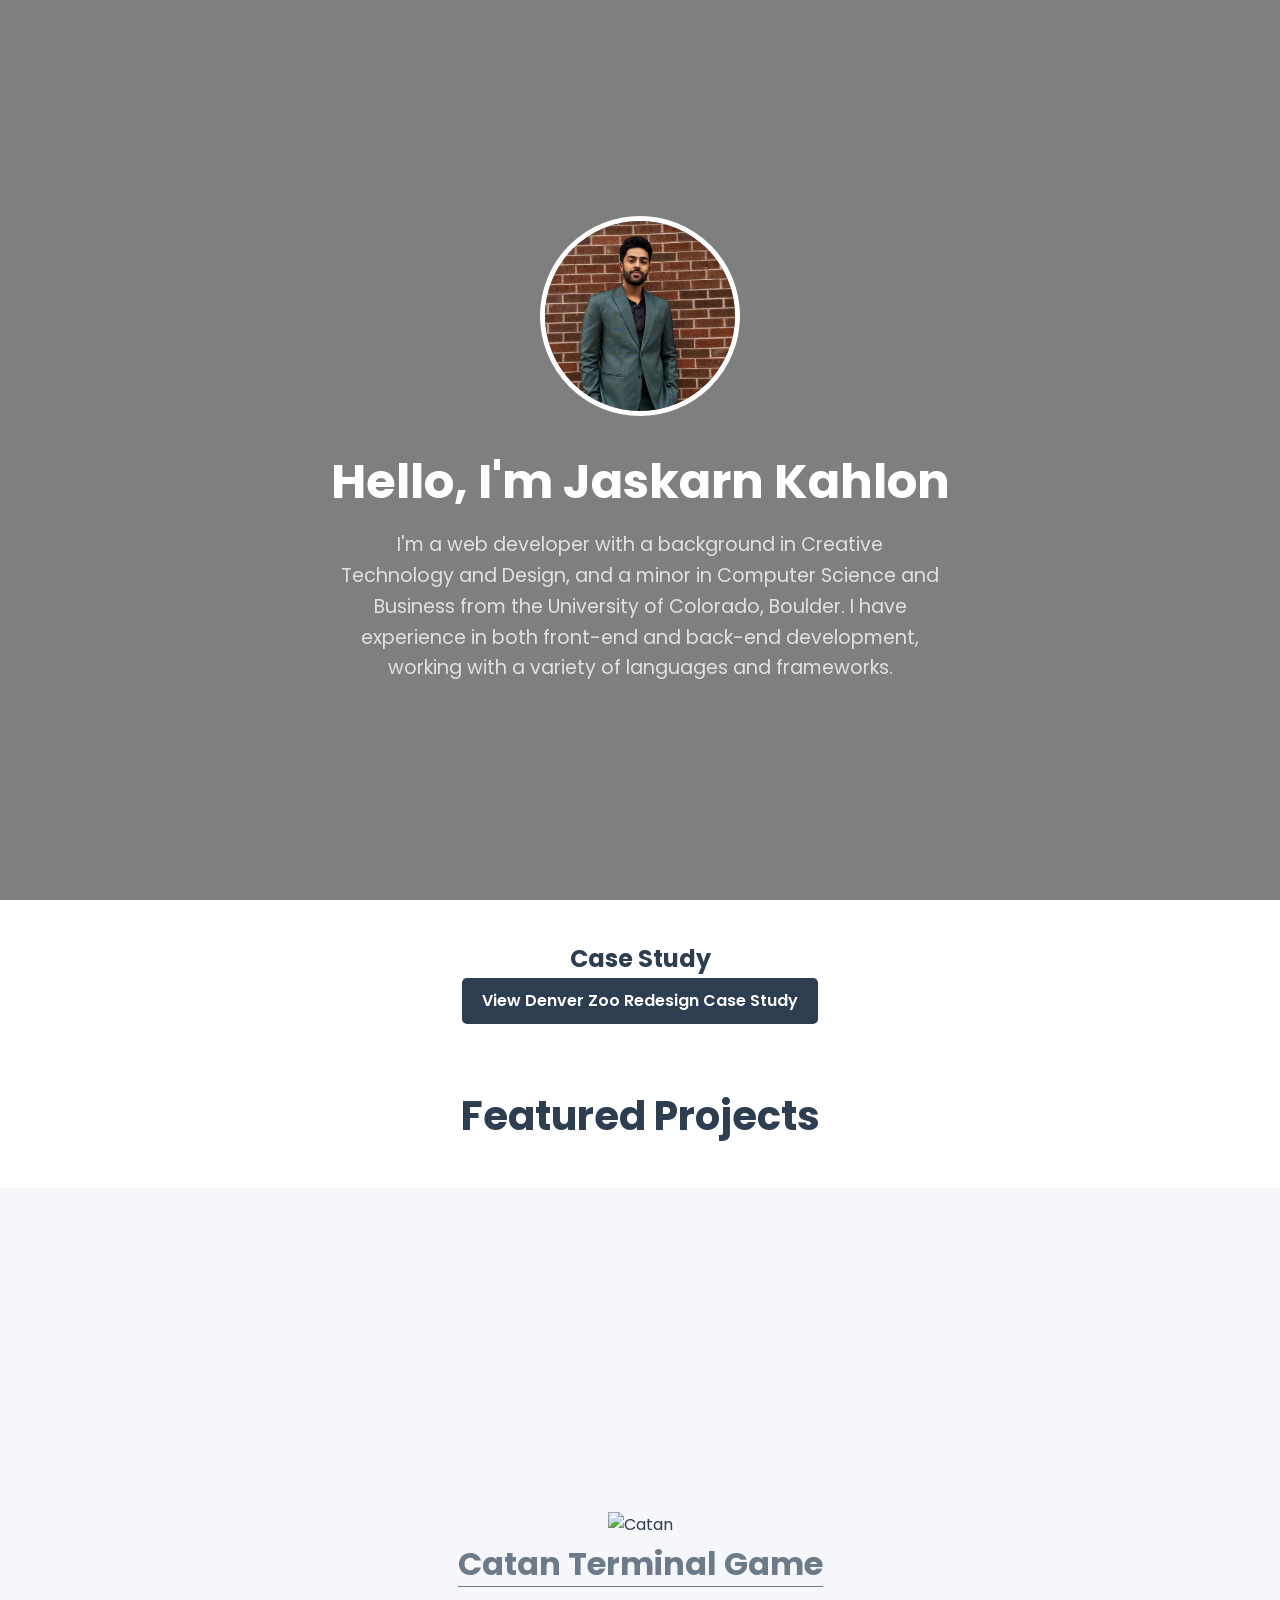
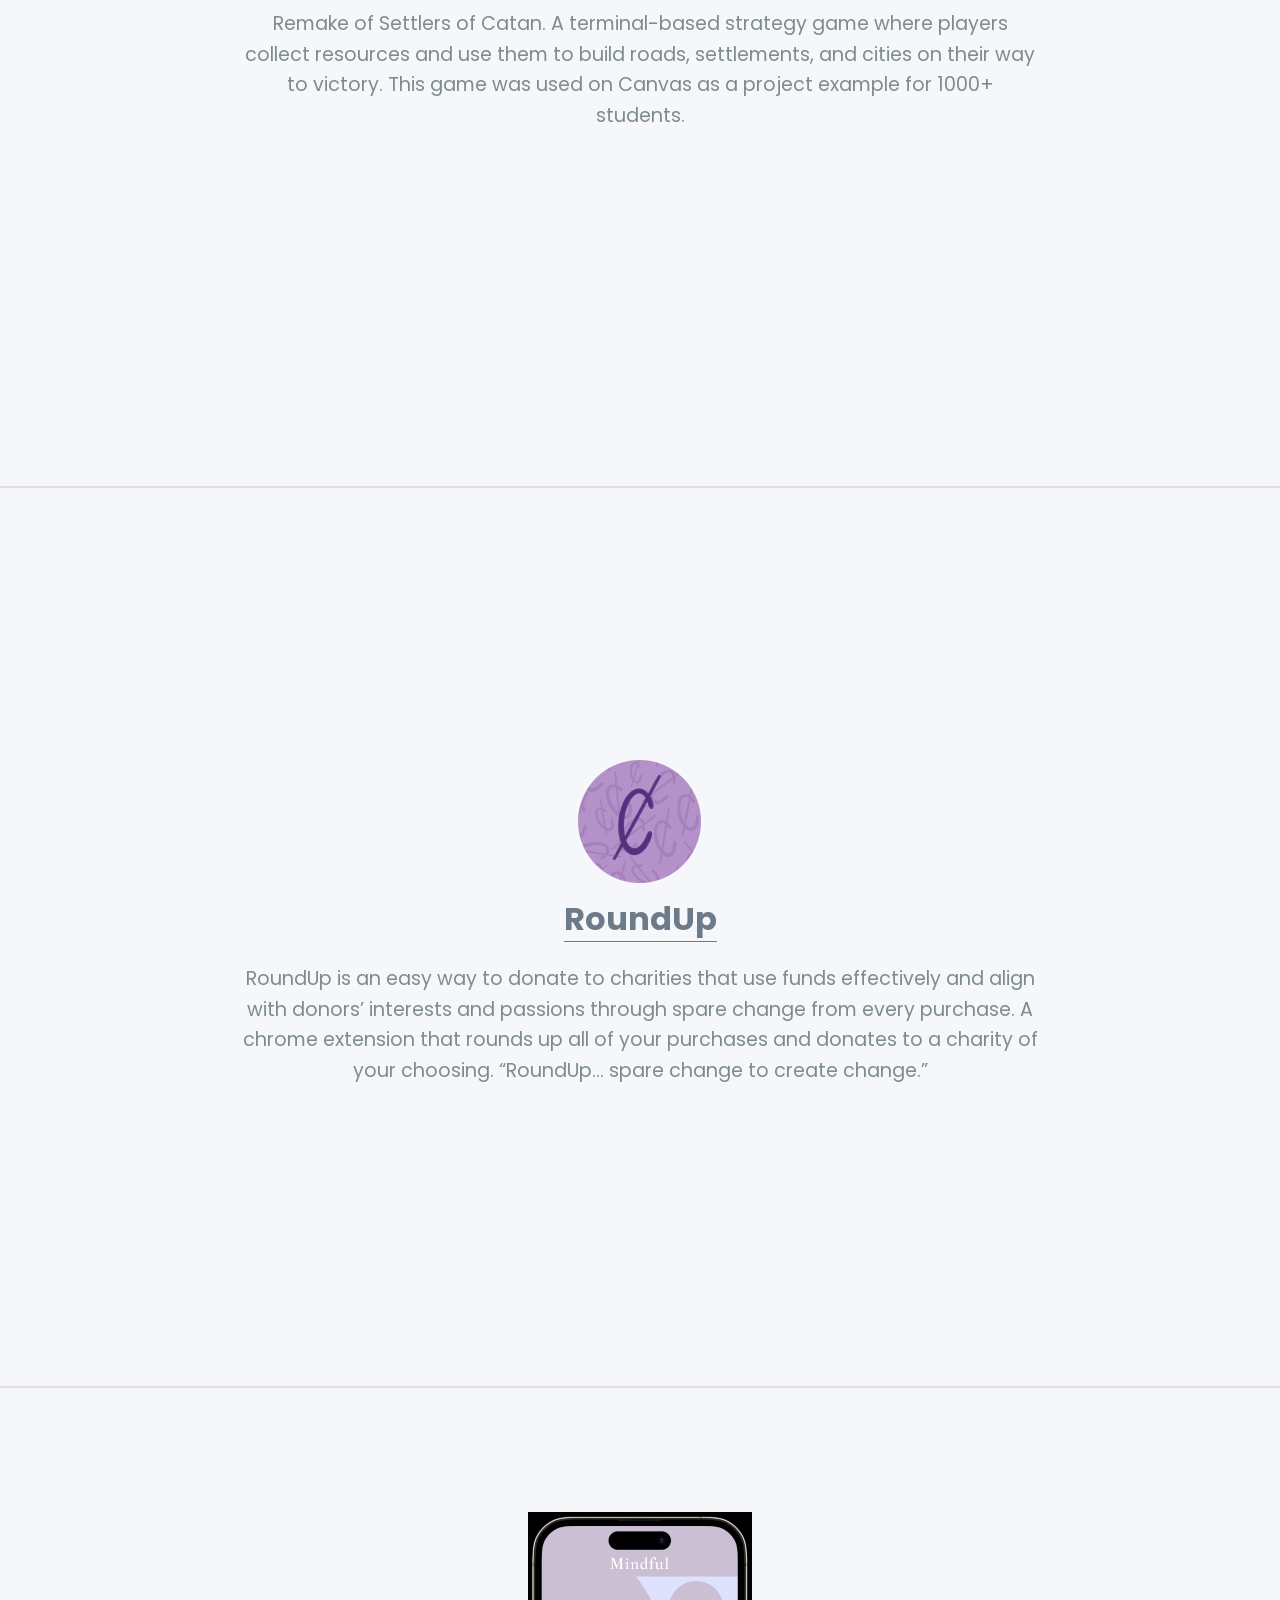
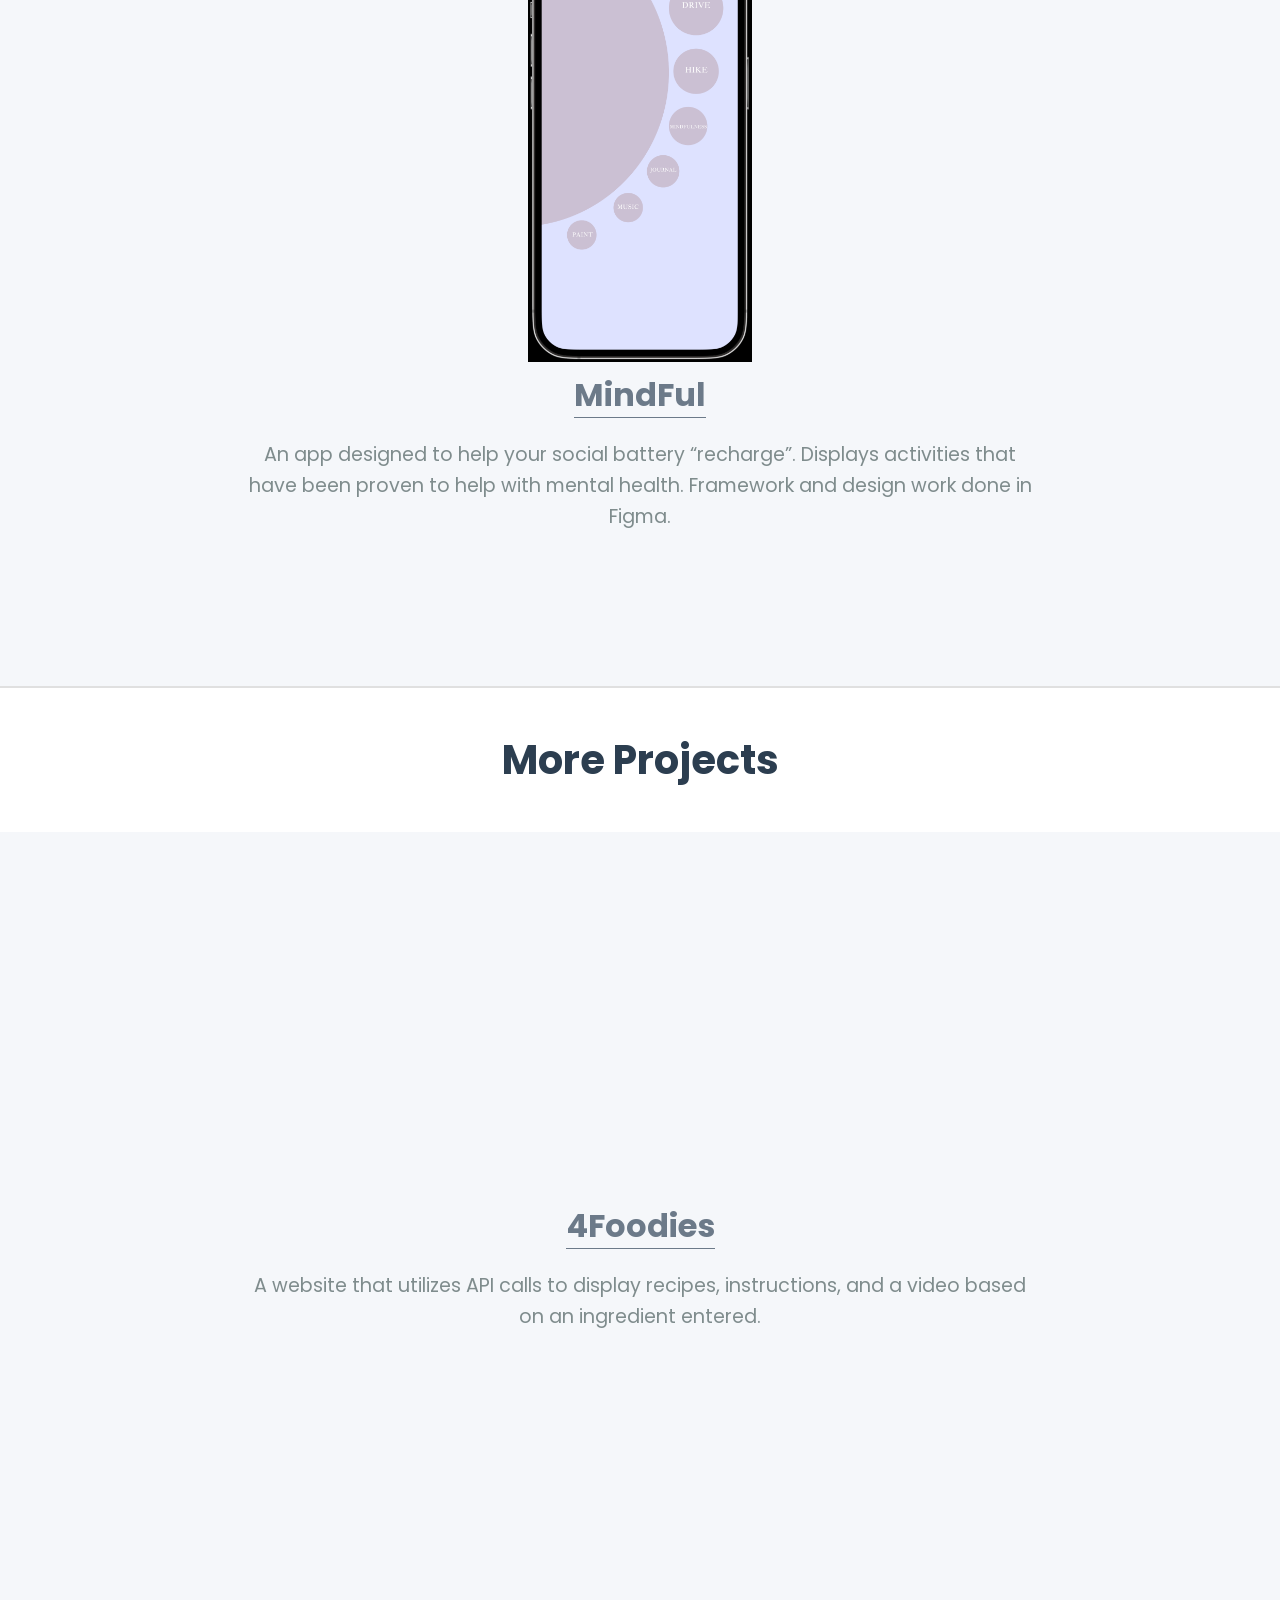
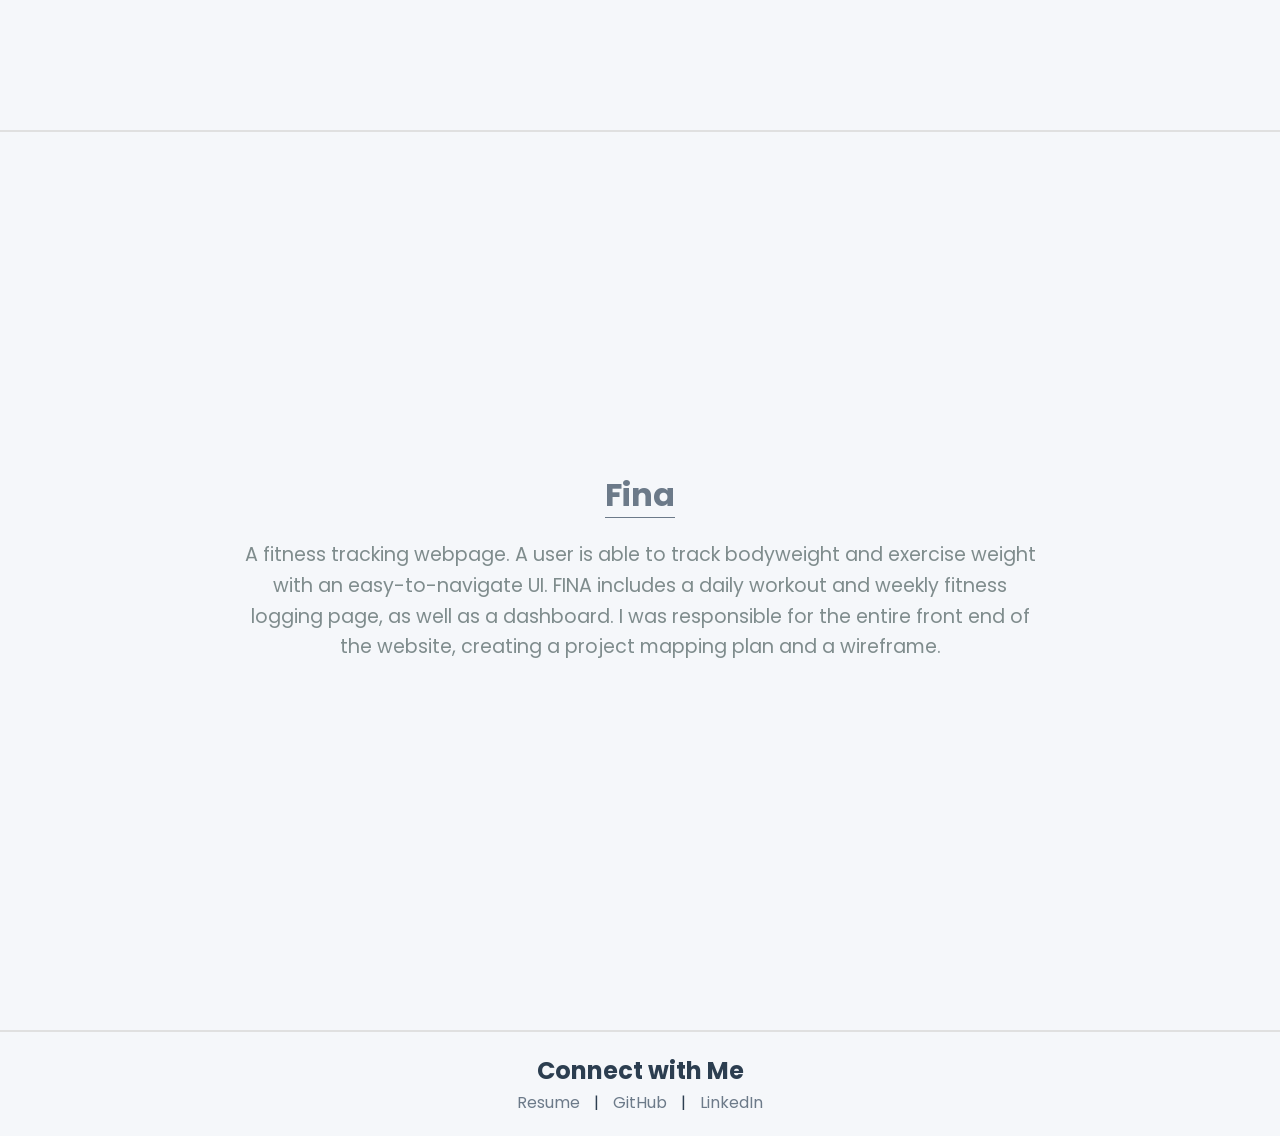
==== commit 04768748: "updated case study page" ====
--- a/index.html
+++ b/index.html
@@ -19,6 +19,17 @@
             </div>
         </div>
     </header>
+    
+    <!-- Case Study Link Section -->
+    <section class="case-study-link">
+        <h2>Case Study</h2>
+        <p>
+            <!-- Link to the new page -->
+            <a href="denver-zoo-case-study.html" class="case-study-btn">
+                View Denver Zoo Redesign Case Study
+            </a>
+        </p>
+    </section>
 
     <!-- Projects Section -->
     <section class="projects">
@@ -46,7 +57,6 @@
         <div class="project-section" id="project-3">
             <div class="project-content">
                 <img src="Mindful.png" alt="Mindful">
-
                 <h3><a href="https://www.figma.com/proto/c4iYcLvR9ihwGPgPwx1ajz/Final-Project?node-id=1%3A3&scaling=scale-down&page-id=0%3A1&starting-point-node-id=1%3A3" target="_blank">MindFul</a></h3>
                 <p>An app designed to help your social battery “recharge”. Displays activities that have been proven to help with mental health. Framework and design work done in Figma.</p>
             </div>
--- a/style.css
+++ b/style.css
@@ -49,8 +49,7 @@
     border: 5px solid #FFFFFF; /* Clean white border */
     object-fit: cover;
     margin-bottom: 20px;
-    animation: slideUp 1.5s ease; /* Slight sliding up animation for effect */
-    
+    animation: slideUp 1.5s ease; /* Slight sliding-up animation */
 }
 
 .about-me h1 {
@@ -90,7 +89,74 @@
     }
 }
 
+/* -----------------------------
+   CASE STUDY PAGE STYLING (Option B)
+   Renamed from .Case.Studies to .case-study-page
+------------------------------ */
+
+.case-study-page {
+    max-width: 900px;
+    margin: 0 auto;
+    padding: 20px;
+    background-color: #ffffff;
+    color: #2C3E50;
+    line-height: 1.6;
+}
+
+.case-study-page h1 {
+    font-size: 2.5em;
+    margin-bottom: 20px;
+    color: #2C3E50;
+}
+
+.case-study-page h2 {
+    font-size: 2em;
+    margin: 30px 0;
+    color: #2C3E50;
+}
+
+.case-study-page h3 {
+    font-size: 1.8em;
+    margin: 25px 0 15px;
+    color: #2C3E50;
+}
+
+.case-study-page p {
+    font-size: 1.1em;
+    margin-bottom: 20px;
+    color: #2C3E50;
+    line-height: 1.8;
+}
+
+.case-study-page ul {
+    list-style-type: disc;
+    padding-left: 40px;
+    margin-bottom: 20px;
+}
+
+.case-study-page li {
+    margin-bottom: 10px;
+}
+
+.case-study-page img {
+    max-width: 100%;
+    height: auto;
+    margin-bottom: 20px;
+    border: 2px solid #E0E0E0;
+    border-radius: 4px;
+}
+
+.case-study-section {
+    margin-bottom: 40px;
+    border-bottom: 1px solid #E0E0E0;
+    padding-bottom: 20px;
+}
+
 /* Projects Section Styling */
+.projects {
+    margin-top: 60px;
+}
+
 .projects h2 {
     text-align: center;
     font-size: 2.5em;
@@ -178,7 +244,18 @@
     .projects {
         padding: 20px;
     }
-}
+
+    .project-section {
+        height: auto; /* Let projects wrap naturally on smaller screens */
+        padding: 40px 0;
+    }
+
+    .project-content {
+        margin: 0 10px;
+    }
+}
+
+/* Specific image sizing overrides */
 #project-1 img {
     width: 600px; /* Adjust the width as needed */
     height: auto; /* Maintains aspect ratio */
@@ -188,3 +265,23 @@
     height: 450px; /* Adjust the height as needed */
     width: auto; /* Maintains aspect ratio */
 }
+
+.case-study-link {
+    text-align: center;
+    margin: 40px 0;
+}
+
+.case-study-btn {
+    display: inline-block;
+    background-color: #2C3E50;
+    color: #FFFFFF;
+    padding: 10px 20px;
+    border-radius: 5px;
+    text-decoration: none;
+    font-weight: 600;
+    transition: background-color 0.3s ease;
+}
+
+.case-study-btn:hover {
+    background-color: #E74C3C;
+}
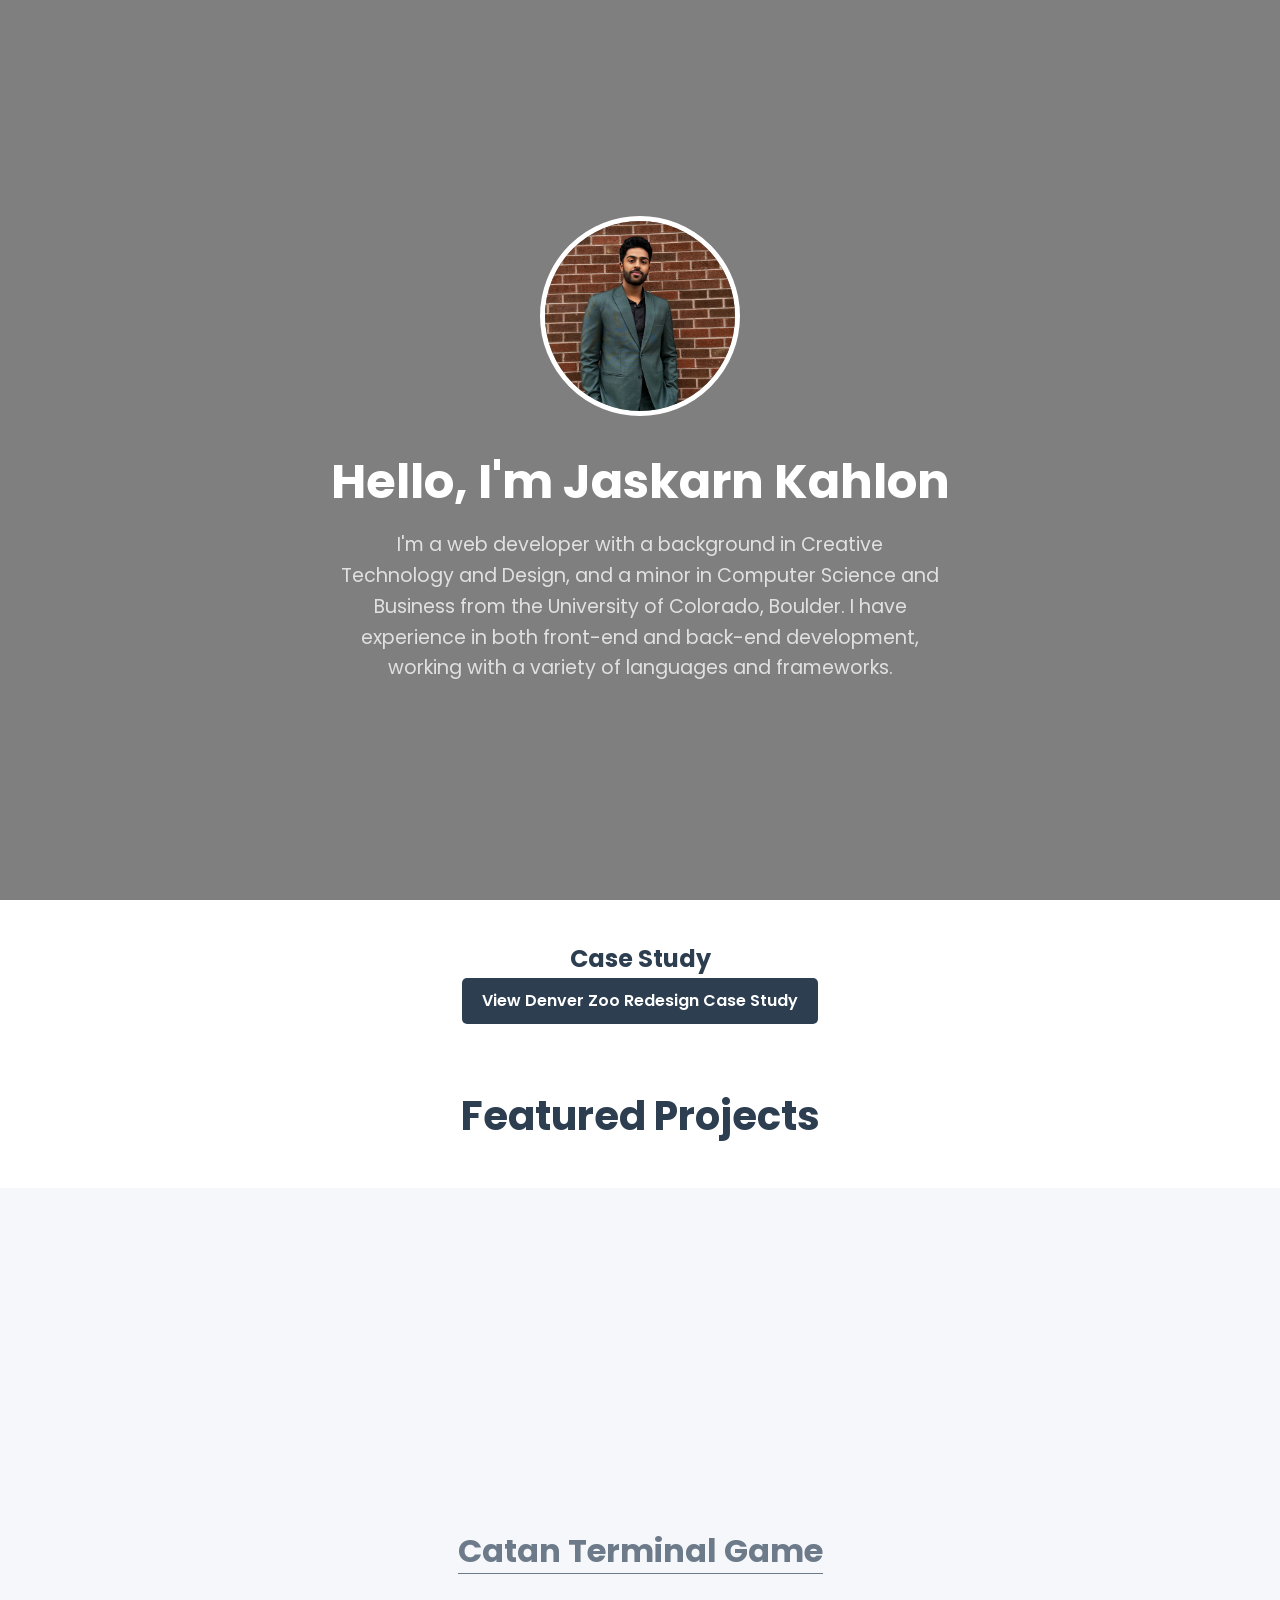
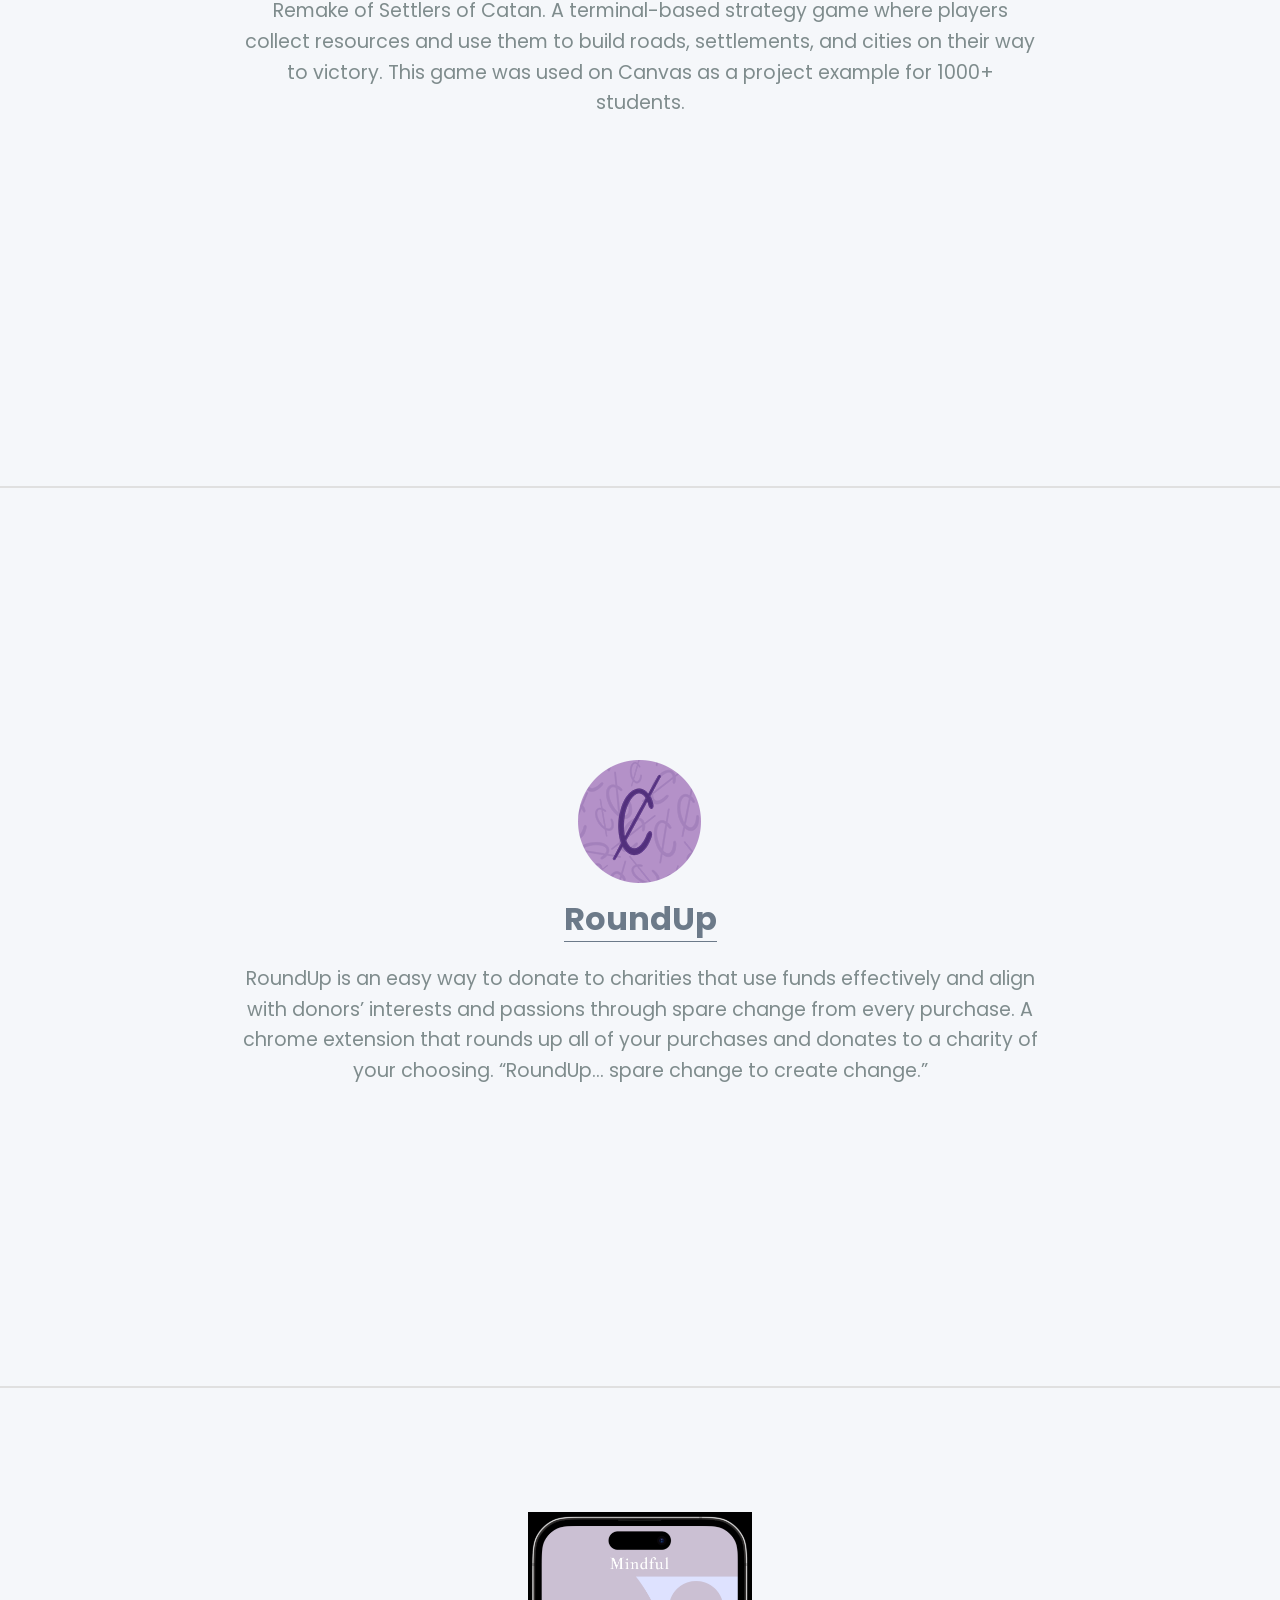
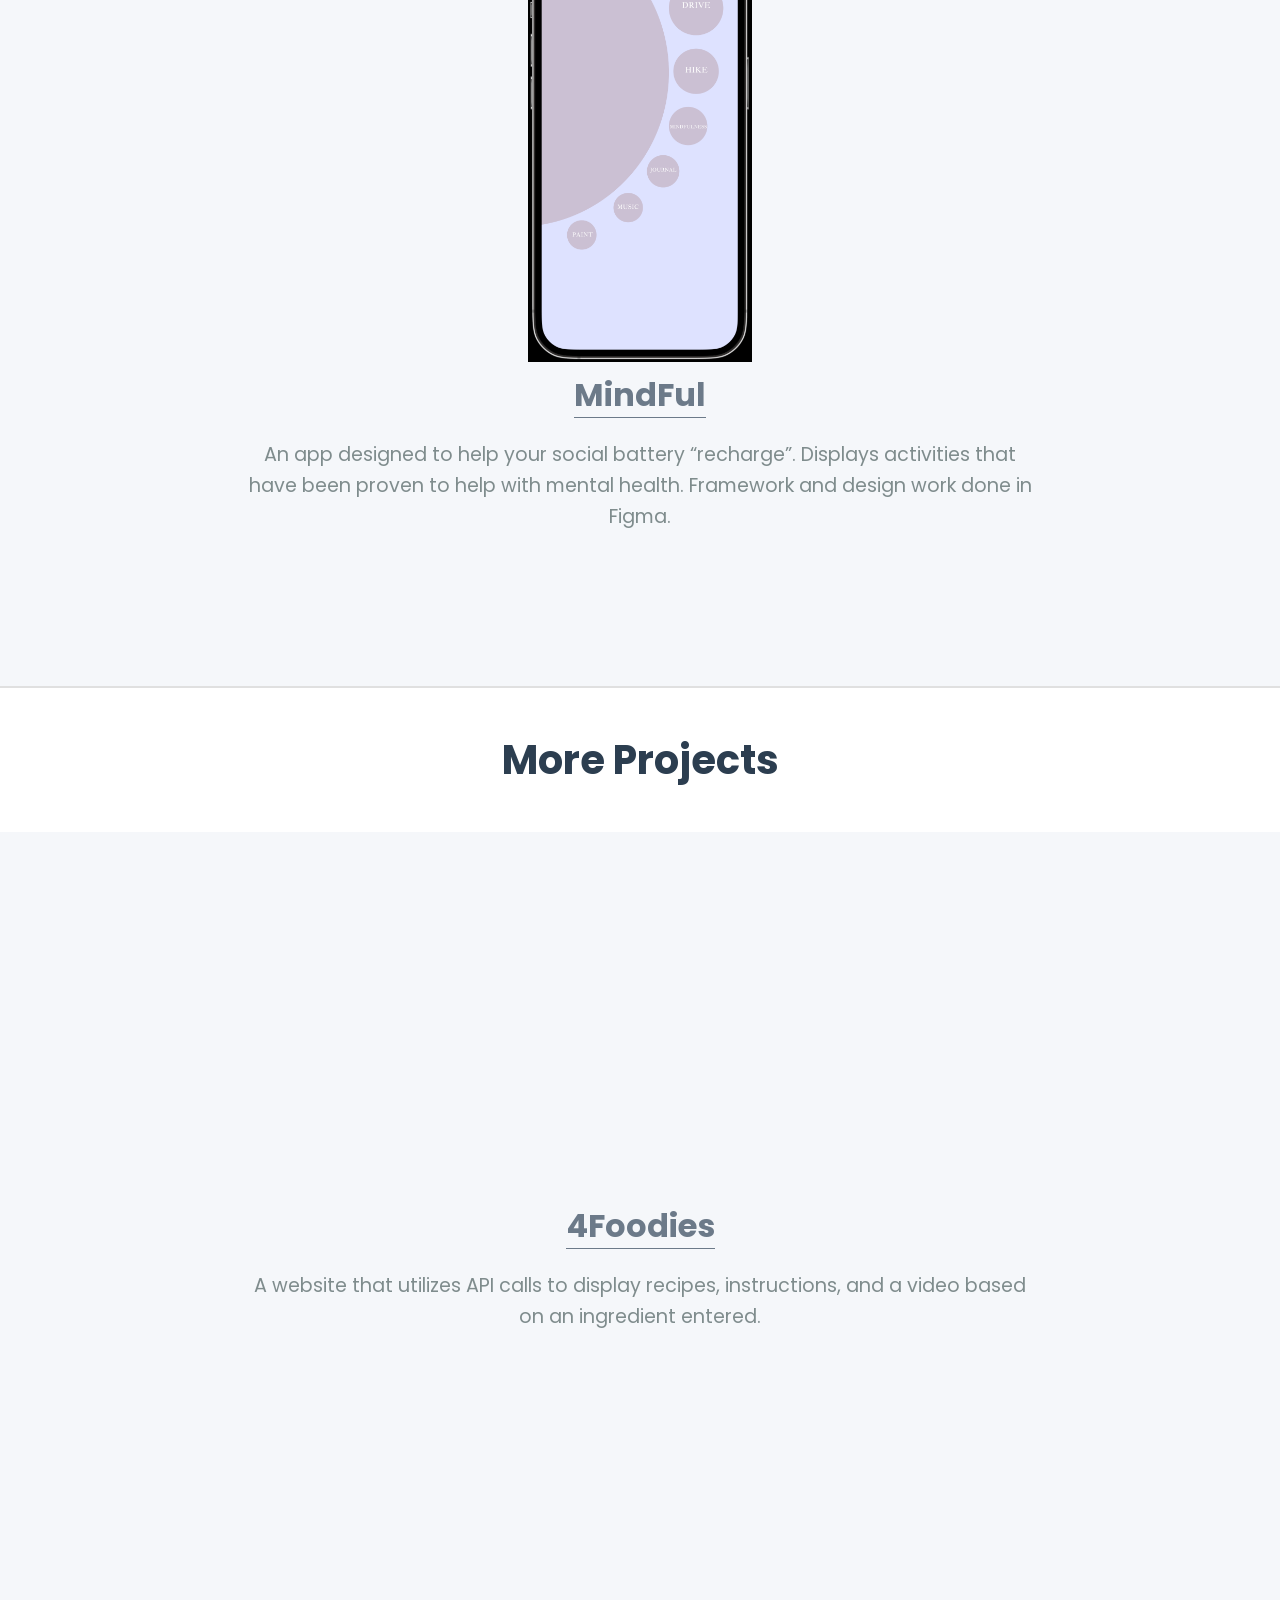
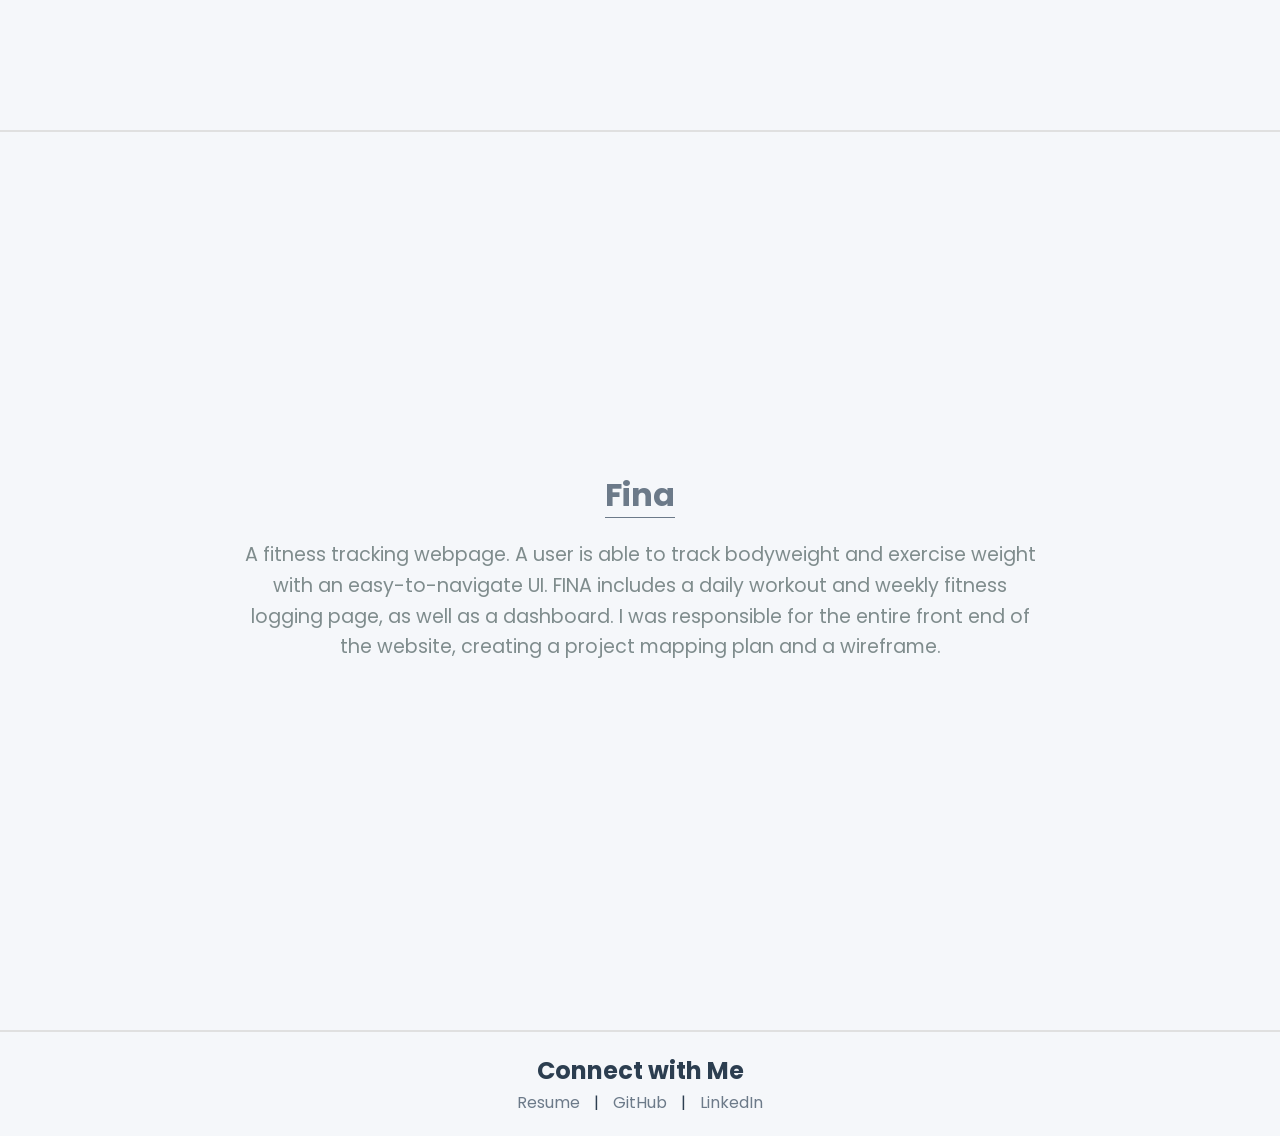
==== commit 48c33f45: "updated some sections" ====
--- a/index.html
+++ b/index.html
@@ -38,7 +38,7 @@
         <!-- Project 1: Catan Terminal Game -->
         <div class="project-section" id="project-1">
             <div class="project-content">
-                <img src="Catan.png" alt="Catan">
+                <!-- <img src="Catan.png" alt="Catan"> -->
                 <h3><a href="https://github.com/JaskarnKahlon1/Catan" target="_blank">Catan Terminal Game</a></h3>
                 <p>Remake of Settlers of Catan. A terminal-based strategy game where players collect resources and use them to build roads, settlements, and cities on their way to victory. This game was used on Canvas as a project example for 1000+ students.</p>
             </div>
